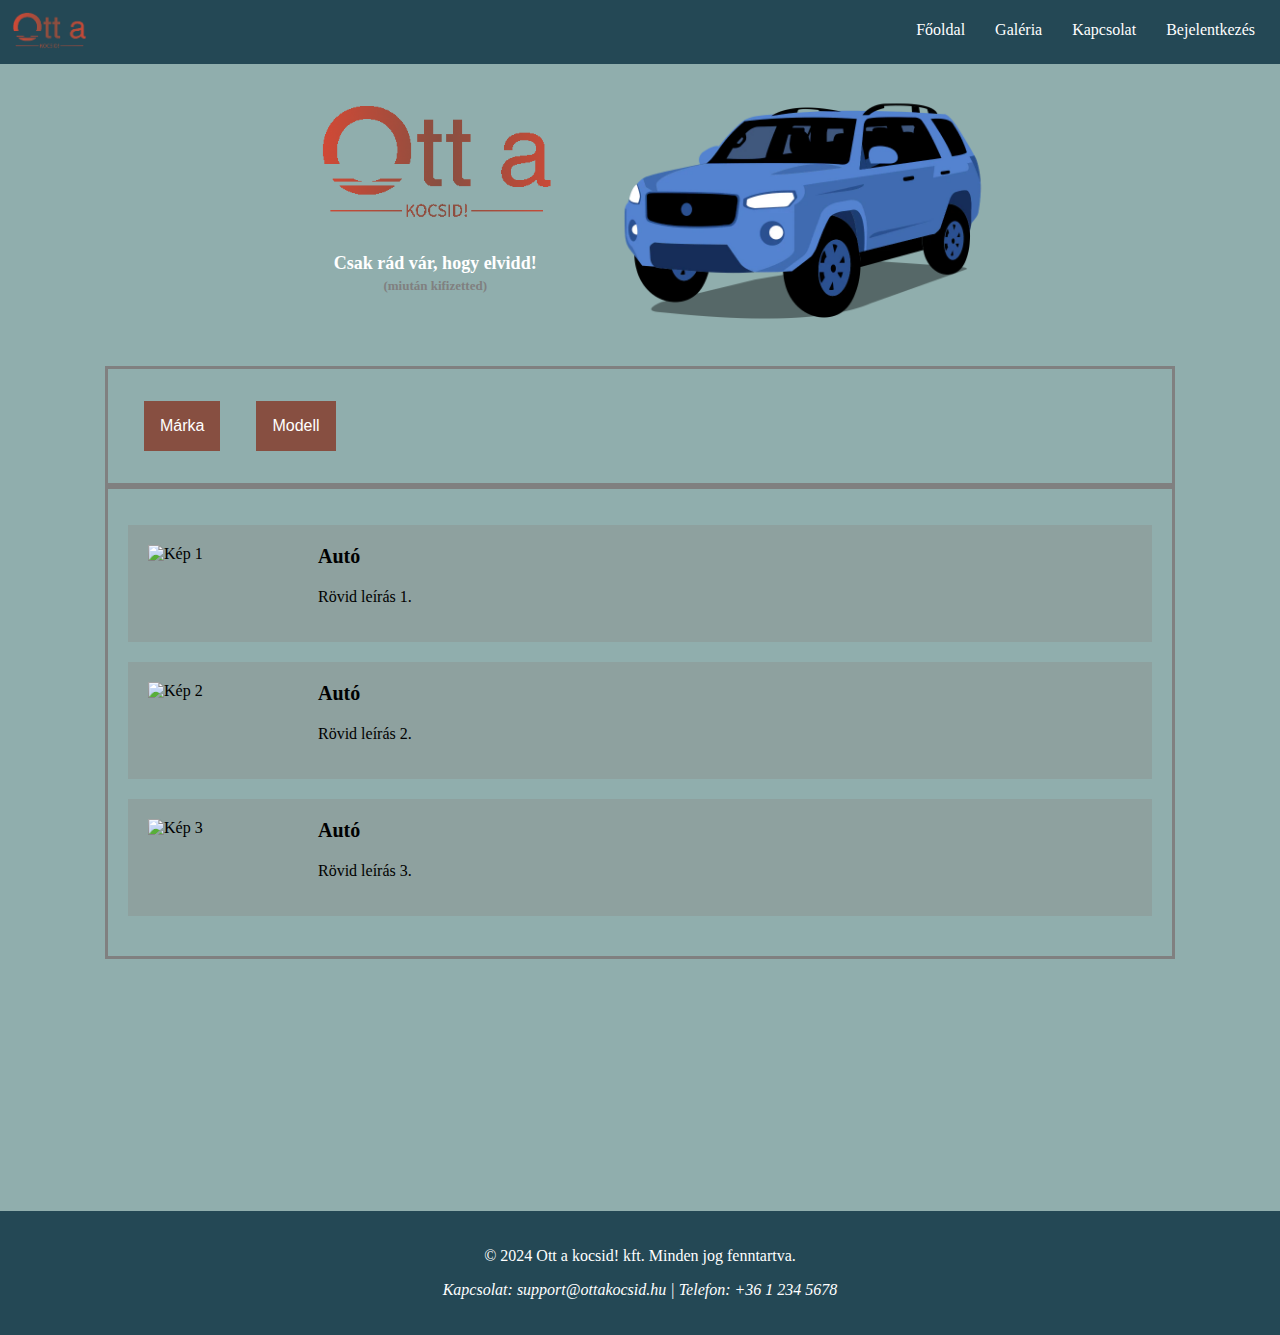
==== index.html @ 71e9d2d6 "First iteration of frontend" ====
<!DOCTYPE HTML>
<html>
<head>
    <meta charset="utf-8">
    <!-- Stylesheet -->
    <link rel="stylesheet" href="/css/style.css">
    <!-- Beállítások telefonos megjelenésekhez -->
    <meta name="viewport" content="initial-scale=1, maximum-scale=1">
    <meta name="viewport" content="width=device-width, initial-scale=1">

    <style>

    </style>
</head>
<body class="">

<header>
    <div class="container"></div>
</header>
<!-- Loading gif eltüntetése ha betölt az oldal -->
<!-- A betöltő div -->
<div id="betolto">
    <img src="/img/loading.gif" alt="Betöltő animáció">
</div>
<!-- Navigációs menü -->
<div class="navbar">
    <!-- Logó -->
    <div class="logo">
        <img src="/img/logo.png" alt="Logó">
    </div>

    <!-- Menüpontok -->
    <div class="menu">
        <a href="#">Főoldal</a>
        <a href="#">Galéria</a>
        <a href="#">Kapcsolat</a>
        <!-- mindenkepp dinamikus btn legyen -->
        <a href="#">Bejelentkezés</a>
    </div>
</div>

<div class="gallery">


    <!-- Lapozható galéria -->
    <div class="slideshow-container">
        <div class="mySlides fade active">
            <img src="/img/carlogo2.png" style="width:100%">
        </div>
        <!--
        <div class="mySlides fade">
            <img src="/img/carpic2.jpg" style="width:100%">
        </div>

        <div class="mySlides fade">
            <img src="/img/auto3.jpeg" style="width:100%">
        </div>
        -->
        <div class="centered">
            <h1 class="title"></h1>
            <h2 class="subtitle">Csak rád vár, hogy elvidd!<br><font color="gray" size="2">(miután kifizetted)</font></h2>
        </div>
        <div class="imageonimage">
            <img src="/img/logo.png" style="width:100%">
            </div>
        </div>
        <!-- Lapozó gombok -->
        <!--
        <a class="prev" onclick="plusSlides(-1)">&#10094;</a>
        <a class="next" onclick="plusSlides(1)">&#10095;</a>
        -->
    </div>
</div>
<!-- Kategória kiválasztás a kereséshez -->
<div>
<div class="centercontainer" >
    <div class="dropdown">
        <button onclick="ClickedOnButton()" class="dropbtn">Márka</button>
        <div id="dropdownMarka" class="dropdown-content">
            <input type="text" placeholder="Search.." id="inputMarka" onkeyup="filterFunction()">
            <a href="#mercedes-benz">Mercedes-Benz</a>
            <a href="#audi">Audi</a>
            <a href="#ford">Ford</a>
            <a href="#bmw">BMW</a>
            <a href="#peugeot">Peugeot</a>
            <a href="#suzuki">Suzuki</a>
            <a href="#toyota">Toyota</a>
        </div>
    </div>
    <div class="dropdown">
        <button onclick="ClickedOnButton()" class="dropbtn">Modell</button>
        <div id="dropdownTipus" class="dropdown-content">
            <input type="text" placeholder="Search.." id="inputTipus" onkeyup="filterFunction()">
            <a href="#mercedes-benz">Mercedes-Benz</a>
            <a href="#audi">Audi</a>
            <a href="#ford">Ford</a>
            <a href="#bmw">BMW</a>
            <a href="#peugeot">Peugeot</a>
            <a href="#suzuki">Suzuki</a>
            <a href="#toyota">Toyota</a>
        </div>
    </div>
</div>
</div>
<div class="centercontainer" >
<ul class="list">
    <!-- listaelemeket php-val megjeleníteni dinamikusan a dobott találatok alapján -->
    <li class="list-item">
        <img src="https://via.placeholder.com/150" alt="Kép 1">
        <div class="list-item-content">
            <h3>Autó</h3>
            <p>Rövid leírás 1.</p>
        </div>
    </li>
    <li class="list-item">
        <img src="https://via.placeholder.com/150" alt="Kép 2">
        <div class="list-item-content">
            <h3>Autó</h3>
            <p>Rövid leírás 2.</p>
        </div>
    </li>
    <li class="list-item">
        <img src="https://via.placeholder.com/150" alt="Kép 3">
        <div class="list-item-content">
            <h3>Autó</h3>
            <p>Rövid leírás 3.</p>
        </div>
    </li>
</ul>
</div>
<!-- Ha lesz elég content ez majd törlendő! -->
<br><br><br><br><br><br><br><br><br><br><br><br><br><br>

<script>
    window.addEventListener('load', function() {
        var betoltoDiv = document.getElementById('betolto');
        var tartalomDiv = document.getElementById('tartalom');
        betoltoDiv.style.display = 'none'; // A betöltő div elrejtése
        tartalomDiv.style.display = 'block'; // A tartalom megjelenítése
    });
</script>
<!-- Gallériához javascript -->
<script>
    var slideIndex = 1;
    showSlides(slideIndex);

    // Következő/Előző dia megjelenítése
    function plusSlides(n) {
        showSlides(slideIndex += n);
    }

    // Aktuális dia megjelenítése
    function currentSlide(n) {
        showSlides(slideIndex = n);
    }

    function showSlides(n) {
        var i;
        var slides = document.getElementsByClassName("mySlides");
        if (n > slides.length) {slideIndex = 1}
        if (n < 1) {slideIndex = slides.length}
        for (i = 0; i < slides.length; i++) {
            slides[i].style.display = "none";
        }
        slides[slideIndex-1].style.display = "block";
    }
</script>
<!-- Dropdown menuhoz javascript -->
<script>
    /* When the user clicks on the button,
    toggle between hiding and showing the dropdown content */
    function ClickedOnButton() {
        document.getElementById("dropdownMarka").classList.toggle("show");
    }

    function filterFunction() {
        var input, filter, ul, li, a, i;
        input = document.getElementById("inputMarka");
        filter = input.value.toUpperCase();
        div = document.getElementById("dropdownMarka");
        a = div.getElementsByTagName("a");
        for (i = 0; i < a.length; i++) {
            txtValue = a[i].textContent || a[i].innerText;
            if (txtValue.toUpperCase().indexOf(filter) > -1) {
                a[i].style.display = "";
            } else {
                a[i].style.display = "none";
            }
        }
    }

</script>
<footer>
    <p>&copy; 2024 Ott a kocsid! kft. Minden jog fenntartva.</p>
    <p class="contact">Kapcsolat: support@ottakocsid.hu | Telefon: +36 1 234 5678</p>
</footer>
</body>
</html>
---- css/style.css ----
/* Töltő gifhez szükséges css beállítások */

/* CSS a betöltő divhez */
#betolto {
    position: fixed;
    top: 0;
    left: 0;
    width: 100%;
    height: 100%;
    background-color: rgba(255, 255, 255, 0.1); /* Fehér háttér áttetszőséggel */
    display: flex;
    justify-content: center;
    align-items: center;
    z-index: 9999; /* Biztosítja, hogy felül legyen a tartalom felett */
}
#betolto img {
    max-width: 100%; /* Az img szélessége legfeljebb 100% */
}

/* Gallériához szükséges beállítások */

body {
    font-family: FontAwesome ;
    margin: 0;
    padding: 0;
    background-color: #90aead;
}

.gallery {
    width: 80%;
    margin: 20px auto;
}

/* Cím és alcím */
.title {
    text-align: center;
    font-size: 50px;
    color: white;
    margin-bottom: 10px;
}

.subtitle {
    text-align: center;
    font-size: 18px;
    color: white;
    margin-bottom: 20px;
}

/* Lapozható galéria stílusai */
.slideshow-container {
    position: relative;
    max-width: 80%;
    margin: auto;
    overflow: hidden;
}

.mySlides {
    display: none;
}

/* Lapozó gombok stílusai */
.prev, .next {
    cursor: pointer;
    position: absolute;
    top: 50%;
    width: auto;
    padding: 16px;
    margin-top: -22px;
    color: white;
    font-weight: bold;
    font-size: 18px;
    transition: 0.6s ease;
    border-radius: 0 3px 3px 0;
    user-select: none;
}

.prev {
    left: 0;
    border-radius: 3px 0 0 3px;
}

.next {
    right: 0;
    border-radius: 3px 0 0 3px;
}

/* A lapozó gombok hover állapota */
.prev:hover, .next:hover {
    background-color: rgba(0, 0, 0, 0.8);
}

/* Alapértelmezett stílus a diákhoz */
.slide {
    width: 100%;
    display: none;
}

/* Aktív dia megjelenítése */
.active {
    display: block;
}

.centered {
    position: absolute;
    top: 70%;
    left: 25%;
    transform: translate(-50%, -50%);
}
.imageonimage {
    position: absolute;
    top: 20%;
    left: 25%;
    height: 30%;
    width: 30%;
    transform: translate(-50%, -50%);

}

/* Menüsáv css */
/* Menüsáv stílusai */
.navbar {
    background-color: #244855; /* Menüsáv háttérszíne */
    overflow: hidden;
    width: 100%;
    display: flex;
    justify-content: space-between; /* Elemek elhelyezése a menüsávban */
    padding: 10px;
    box-sizing: border-box;
}

/* Logó stílusai */
.logo img {
    height: 40px; /* Logó magassága */
}

/* Menüpontok stílusai */
.menu {
    display: flex;
}

.menu a {
    color: white; /* Menüpontok színe */
    text-decoration: none; /* Alapértelmezett aláhúzás eltávolítása */
    padding: 0 15px; /* Menüpontok közötti térköz */
    line-height: 40px; /* Menüpontok középvonala a menüsáv magasságához képest */
}

/* Menüpontok hover állapota */
.menu a:hover {
    background-color: #555; /* Háttérszín hover állapotban */
}


/* Dropdown menu */
.dropbtn {
    background-color: #874f41;
    color: white;
    padding: 16px;
    font-size: 16px;
    border: none;
    cursor: pointer;
}

/* Dropdown button on hover & focus */
.dropbtn:hover, .dropbtn:focus {
    background-color: #c0c0c0;
}

/* The search field */
#inputMarka {
    box-sizing: border-box;
    background-image: url('searchicon.png');
    background-position: 14px 12px;
    background-repeat: no-repeat;
    font-size: 16px;
    padding: 14px 20px 12px 45px;
    border: none;
    border-bottom: 1px solid #ddd;
}

/* The search field when it gets focus/clicked on */
#myInput:focus {outline: 3px solid #ddd;}

/* The container <div> - needed to position the dropdown content */
.dropdown {
    position: relative;
    padding: 12px 16px;
    display: inline-block;
}

/* Dropdown Content (Hidden by Default) */
.dropdown-content {
    display: none;
    position: absolute;
    background-color: #874f41;
    min-width: 230px;
    border: 1px solid #ddd;
    z-index: 1;
}

/* Links inside the dropdown */
.dropdown-content a {
    color: black;
    padding: 12px 16px;
    text-decoration: none;
    display: block;
}

/* Change color of dropdown links on hover */
.dropdown-content a:hover {background-color: #f1f1f1}

/* Show the dropdown menu (use JS to add this class to the .dropdown-content container when the user clicks on the dropdown button) */
.show {display:block;}

/* Container részlegekhez */

.centercontainer {
    margin: auto;
    width: 80%;
    border: 3px solid gray;
    padding: 20px;
}


/* Footer stílusai */
footer {
    background-color: #244855; /* Háttérszín */
    color: #fff; /* Szövegszín */
    padding: 20px 0; /* Belső térköz a tartalom körül */
    text-align: center; /* Szöveg igazítása középre */

    left: 0;
    bottom: 0;
    width: 100%;
}

/* Elérhetőség stílusai */
.contact {
    margin-top: 10px; /* Margó a felső tartalomhoz */
    font-style: italic; /* Dőlt szövegstílus */
}

/* Listaelemek stílusai */
.list {
    list-style-type: none; /* Lista jelölő típusának eltávolítása */
    padding: 0;
}

.list-item {
    display: flex; /* Flexbox elrendezés */
    margin-bottom: 20px; /* Margó a lista elemek között */
    background: #874f4122;
    padding: 20px;
}

.list-item img {
    width: 150px; /* Kép szélessége */
    height: auto; /* Képarány megtartása */
    margin-right: 20px; /* Margó a kép jobb oldalán */
}

.list-item-content {
    flex: 1; /* Rugalmas növekedés a tartalomra */
}

.list-item-content h3 {
    margin-top: 0; /* Margó eltávolítása a cím fölött */
    font-size: 20px; /* Cím betűmérete */
}

.list-item-content p {
    margin-top: 5px; /* Margó a leírás felett */

}
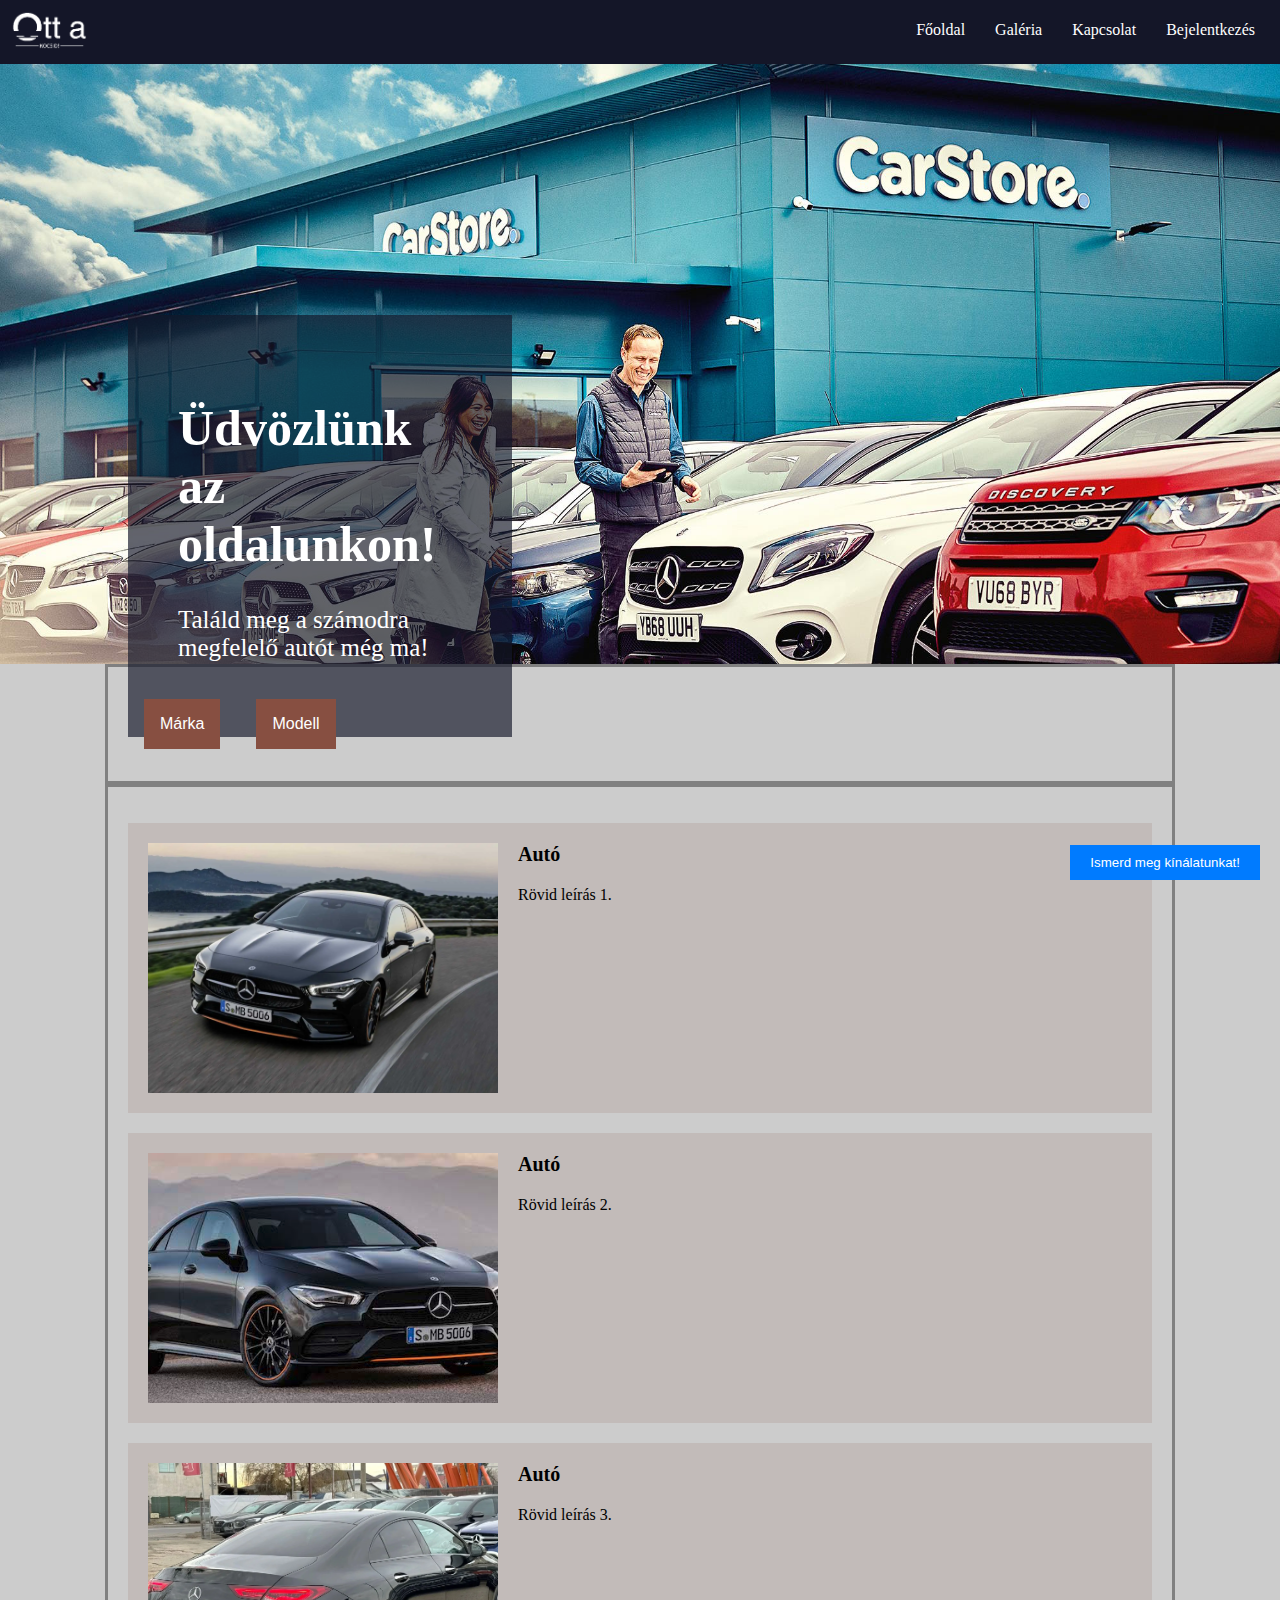
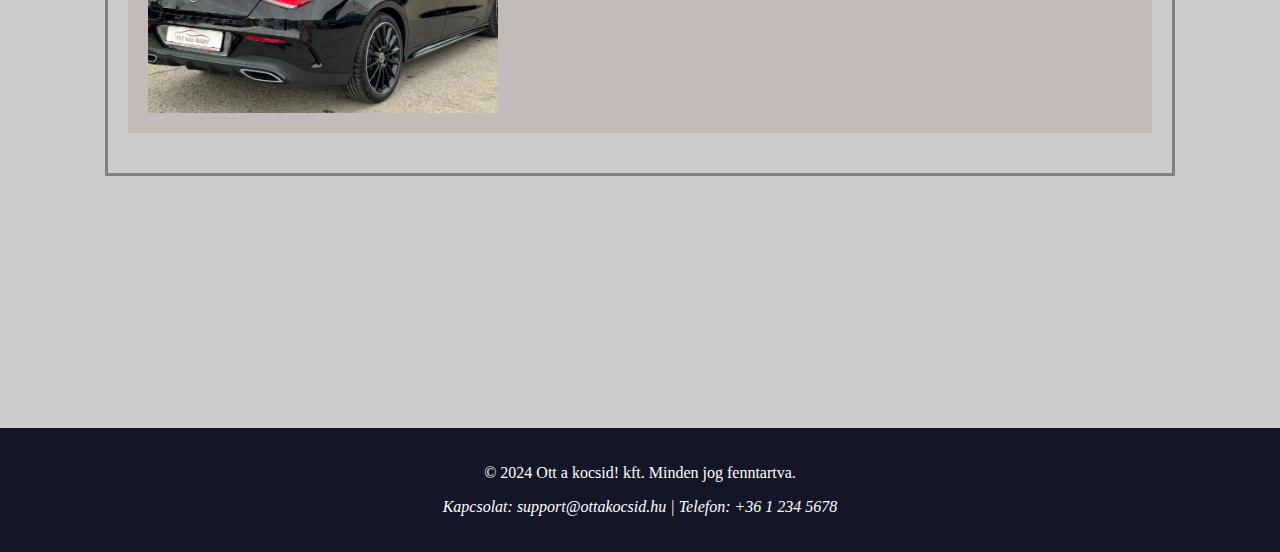
==== commit 7598c152: "car.html illetve egyeb modositasok" ====
--- a/index.html
+++ b/index.html
@@ -4,7 +4,7 @@
 <head>
     <meta charset="utf-8">
     <!-- Stylesheet -->
-    <link rel="stylesheet" href="/css/style.css">
+    <link rel="stylesheet" href="css/style.css">
     <!-- Beállítások telefonos megjelenésekhez -->
     <meta name="viewport" content="initial-scale=1, maximum-scale=1">
     <meta name="viewport" content="width=device-width, initial-scale=1">
@@ -21,13 +21,13 @@
 <!-- Loading gif eltüntetése ha betölt az oldal -->
 <!-- A betöltő div -->
 <div id="betolto">
-    <img src="/img/loading.gif" alt="Betöltő animáció">
+    <img src="img/loading.gif" alt="Betöltő animáció">
 </div>
 <!-- Navigációs menü -->
 <div class="navbar">
     <!-- Logó -->
     <div class="logo">
-        <img src="/img/logo.png" alt="Logó">
+        <a href="#"><img src="img/logo.png" alt="Logó"></a>
     </div>
 
     <!-- Menüpontok -->
@@ -39,32 +39,33 @@
         <a href="#">Bejelentkezés</a>
     </div>
 </div>
-
-<div class="gallery">
-
-
+<div class="mainimage-container">
+    <img src="img/carstore.jpg" >
+
+        <div class="imageonimage">
+            <div class="hatterkocka">
+            <h1>Üdvözlünk az oldalunkon!</h1>
+            <p>Találd meg a számodra megfelelő autót még ma!</p>
+            </div>
+        </div>
+
+    <div class="button-container">
+        <button onclick="scrollToBottom()">Ismerd meg kínálatunkat!</button>
+    </div>
+</div>
     <!-- Lapozható galéria -->
-    <div class="slideshow-container">
-        <div class="mySlides fade active">
-            <img src="/img/carlogo2.png" style="width:100%">
-        </div>
+
         <!--
         <div class="mySlides fade">
-            <img src="/img/carpic2.jpg" style="width:100%">
+            <img src="img/carpic2.jpg" style="width:100%">
         </div>
 
         <div class="mySlides fade">
-            <img src="/img/auto3.jpeg" style="width:100%">
+            <img src="img/auto3.jpeg" style="width:100%">
         </div>
         -->
-        <div class="centered">
-            <h1 class="title"></h1>
-            <h2 class="subtitle">Csak rád vár, hogy elvidd!<br><font color="gray" size="2">(miután kifizetted)</font></h2>
-        </div>
-        <div class="imageonimage">
-            <img src="/img/logo.png" style="width:100%">
-            </div>
-        </div>
+
+
         <!-- Lapozó gombok -->
         <!--
         <a class="prev" onclick="plusSlides(-1)">&#10094;</a>
@@ -107,21 +108,21 @@
 <ul class="list">
     <!-- listaelemeket php-val megjeleníteni dinamikusan a dobott találatok alapján -->
     <li class="list-item">
-        <img src="https://via.placeholder.com/150" alt="Kép 1">
+        <img src="img/cars/cla/cla2.webp" alt="Kép 1">
         <div class="list-item-content">
             <h3>Autó</h3>
             <p>Rövid leírás 1.</p>
         </div>
     </li>
     <li class="list-item">
-        <img src="https://via.placeholder.com/150" alt="Kép 2">
+        <img src="img/cars/cla/cla3.jpeg" alt="Kép 2">
         <div class="list-item-content">
             <h3>Autó</h3>
             <p>Rövid leírás 2.</p>
         </div>
     </li>
     <li class="list-item">
-        <img src="https://via.placeholder.com/150" alt="Kép 3">
+        <img src="img/cars/cla/cla4.webp" alt="Kép 3">
         <div class="list-item-content">
             <h3>Autó</h3>
             <p>Rövid leírás 3.</p>
@@ -191,6 +192,15 @@
     }
 
 </script>
+<!-- Lefele görgetés gombra kattintva -->
+<script>
+    function scrollToBottom() {
+        window.scrollTo({
+            top: document.body.scrollHeight,
+            behavior: 'smooth'
+        });
+    }
+</script>
 <footer>
     <p>&copy; 2024 Ott a kocsid! kft. Minden jog fenntartva.</p>
     <p class="contact">Kapcsolat: support@ottakocsid.hu | Telefon: +36 1 234 5678</p>
--- a/css/style.css
+++ b/css/style.css
@@ -17,13 +17,48 @@
     max-width: 100%; /* Az img szélessége legfeljebb 100% */
 }
 
+.mainimage-container {
+    width: 100%; /* A tartalom szélessége legyen 100% */
+    overflow: hidden; /* Ha a kép túl nagy, akkor ne legyen overflow (túlcsordulás) */
+}
+
+.mainimage-container img {
+    width: 100%; /* A kép szélessége legyen 100% a szülőelem szélességéhez képest */
+    height: auto; /* Automatikus magasság beállítása a képarány megtartásához */
+    display: block; /* A képet blokkként kezeli, hogy ne legyenek felesleges részek */
+}
 /* Gallériához szükséges beállítások */
+.caption {
+    position: absolute;
+    top: 20px;
+    left: 20px;
+    color: white;
+}
+
+.caption h2, .caption p {
+    margin: 0;
+}
+
+.button-container {
+    position: absolute;
+    bottom: 20px;
+    right: 20px;
+}
+
+.button-container button {
+    padding: 10px 20px;
+    background-color: #007bff;
+    color: white;
+    border: none;
+    cursor: pointer;
+}
+
 
 body {
     font-family: FontAwesome ;
     margin: 0;
     padding: 0;
-    background-color: #90aead;
+    background-color: #CCC;
 }
 
 .gallery {
@@ -108,18 +143,24 @@
 }
 .imageonimage {
     position: absolute;
-    top: 20%;
+    top: 50%;
     left: 25%;
     height: 30%;
     width: 30%;
     transform: translate(-50%, -50%);
-
+    color: white;
+    font-size: 25px;
+
+}
+.hatterkocka {
+    padding: 50px 50px 50px 50px;
+    background-color: #141628AA;
 }
 
 /* Menüsáv css */
 /* Menüsáv stílusai */
 .navbar {
-    background-color: #244855; /* Menüsáv háttérszíne */
+    background-color: #141628; /* Menüsáv háttérszíne */
     overflow: hidden;
     width: 100%;
     display: flex;
@@ -224,7 +265,7 @@
 
 /* Footer stílusai */
 footer {
-    background-color: #244855; /* Háttérszín */
+    background-color: #141628; /* Háttérszín */
     color: #fff; /* Szövegszín */
     padding: 20px 0; /* Belső térköz a tartalom körül */
     text-align: center; /* Szöveg igazítása középre */
@@ -254,8 +295,9 @@
 }
 
 .list-item img {
-    width: 150px; /* Kép szélessége */
-    height: auto; /* Képarány megtartása */
+    width: 350px; /* Kép szélessége */
+    height: 250px; /* Képarány megtartása */
+    object-fit: cover;
     margin-right: 20px; /* Margó a kép jobb oldalán */
 }
 
@@ -271,4 +313,7 @@
 .list-item-content p {
     margin-top: 5px; /* Margó a leírás felett */
 
-}+}
+
+
+
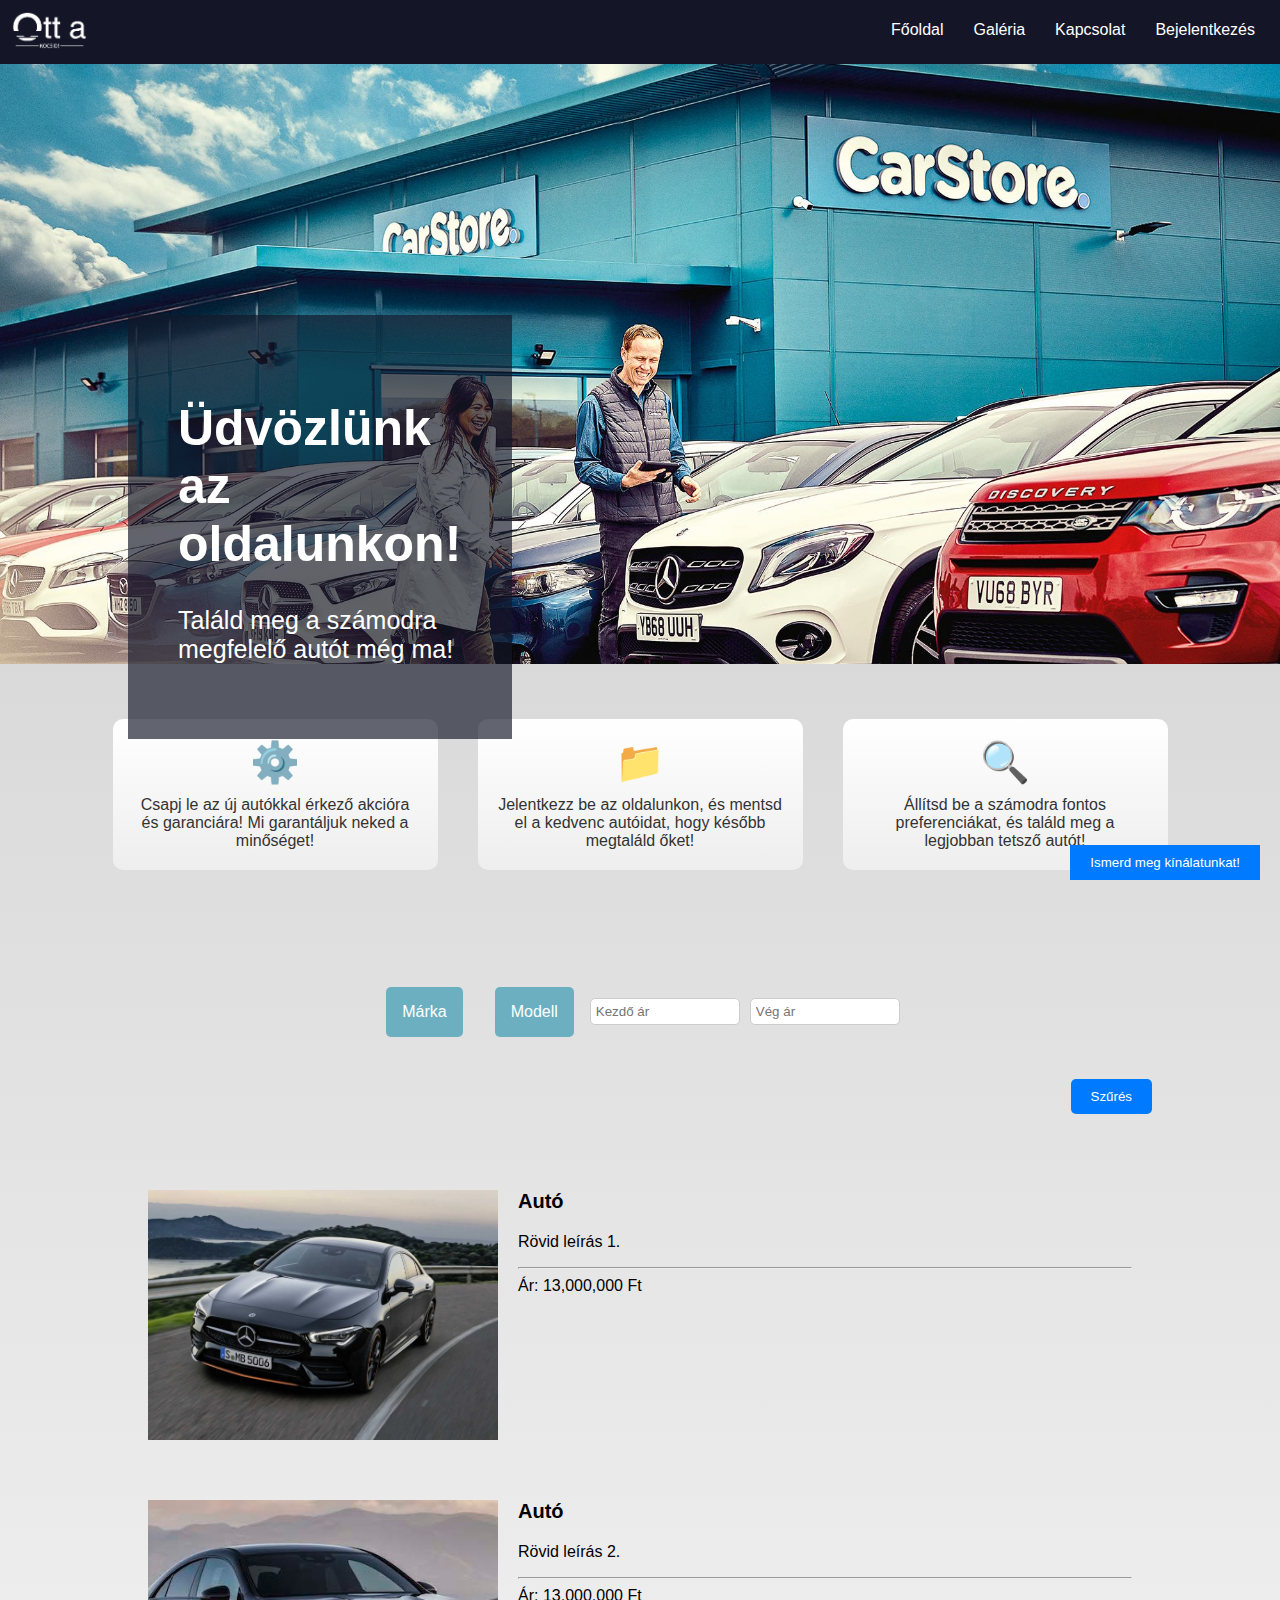
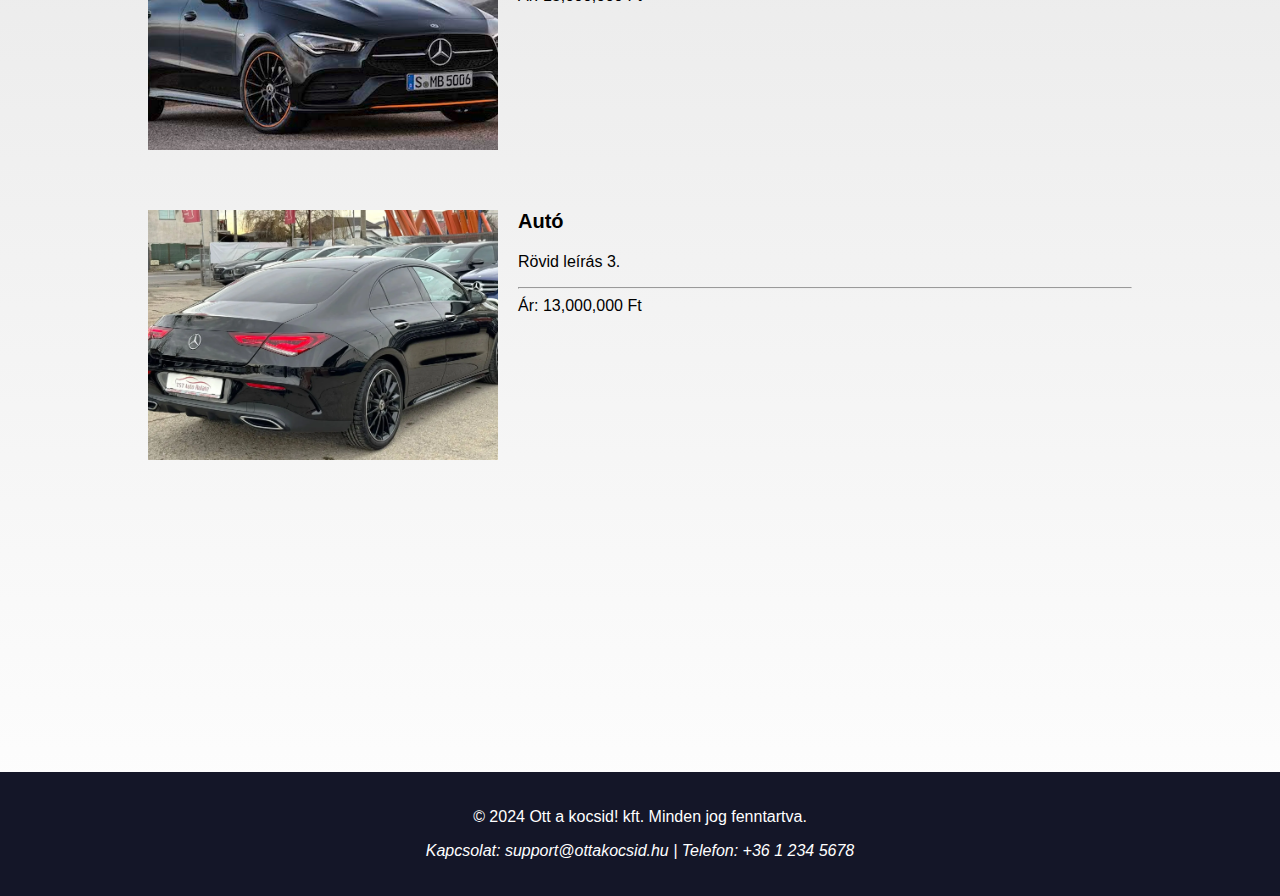
==== commit b0a35e32: "Dizajnbeli fejlesztesek" ====
--- a/index.html
+++ b/index.html
@@ -5,6 +5,7 @@
     <meta charset="utf-8">
     <!-- Stylesheet -->
     <link rel="stylesheet" href="css/style.css">
+    <link rel="stylesheet" href="css/fooldal.css">
     <!-- Beállítások telefonos megjelenésekhez -->
     <meta name="viewport" content="initial-scale=1, maximum-scale=1">
     <meta name="viewport" content="width=device-width, initial-scale=1">
@@ -16,7 +17,6 @@
 <body class="">
 
 <header>
-    <div class="container"></div>
 </header>
 <!-- Loading gif eltüntetése ha betölt az oldal -->
 <!-- A betöltő div -->
@@ -27,7 +27,7 @@
 <div class="navbar">
     <!-- Logó -->
     <div class="logo">
-        <a href="#"><img src="img/logo.png" alt="Logó"></a>
+        <a href="index.html"><img src="img/logo.png" alt="Logó"></a>
     </div>
 
     <!-- Menüpontok -->
@@ -53,6 +53,27 @@
         <button onclick="scrollToBottom()">Ismerd meg kínálatunkat!</button>
     </div>
 </div>
+<!-- 3 box -->
+<div class="container">
+    <div class="box">
+        <div class="box-tartalom">
+            <div class="box-icon">⚙️</div>
+            <div class="box-text">Csapj le az új autókkal érkező akcióra és garanciára! Mi garantáljuk neked a minőséget!</div>
+        </div>
+    </div>
+    <div class="box">
+        <div class="box-tartalom">
+            <div class="box-icon">📁</div>
+            <div class="box-text">Jelentkezz be az oldalunkon, és mentsd el a kedvenc autóidat, hogy később megtaláld őket!</div>
+        </div>
+    </div>
+    <div class="box">
+        <div class="box-tartalom">
+            <div class="box-icon">🔍</div>
+            <div class="box-text">Állítsd be a számodra fontos preferenciákat, és találd meg a legjobban tetsző autót!</div>
+        </div>
+    </div>
+</div>
     <!-- Lapozható galéria -->
 
         <!--
@@ -76,6 +97,8 @@
 <!-- Kategória kiválasztás a kereséshez -->
 <div>
 <div class="centercontainer" >
+    <form>
+        <div class="input-container">
     <div class="dropdown">
         <button onclick="ClickedOnButton()" class="dropbtn">Márka</button>
         <div id="dropdownMarka" class="dropdown-content">
@@ -102,32 +125,49 @@
             <a href="#toyota">Toyota</a>
         </div>
     </div>
+
+            <input type="text" placeholder="Kezdő ár">
+            <input type="text" placeholder="Vég ár">
+        </div>
+        <div align="right">
+        <button class="search-button" type="submit">Szűrés</button></div>
+    </form>
 </div>
 </div>
 <div class="centercontainer" >
 <ul class="list">
     <!-- listaelemeket php-val megjeleníteni dinamikusan a dobott találatok alapján -->
+    <a href="car.html">
     <li class="list-item">
         <img src="img/cars/cla/cla2.webp" alt="Kép 1">
         <div class="list-item-content">
             <h3>Autó</h3>
             <p>Rövid leírás 1.</p>
+            <hr>
+            <p>Ár: 13,000,000 Ft</p>
         </div>
     </li>
+    </a>
+    <a href="car.html">
     <li class="list-item">
         <img src="img/cars/cla/cla3.jpeg" alt="Kép 2">
         <div class="list-item-content">
             <h3>Autó</h3>
             <p>Rövid leírás 2.</p>
-        </div>
-    </li>
+            <hr>
+            <p>Ár: 13,000,000 Ft</p>
+        </div>
+    </li></a>
+    <a href="car.html">
     <li class="list-item">
         <img src="img/cars/cla/cla4.webp" alt="Kép 3">
         <div class="list-item-content">
             <h3>Autó</h3>
             <p>Rövid leírás 3.</p>
-        </div>
-    </li>
+            <hr>
+            <p>Ár: 13,000,000 Ft</p>
+        </div>
+    </li></a>
 </ul>
 </div>
 <!-- Ha lesz elég content ez majd törlendő! -->
--- a/css/style.css
+++ b/css/style.css
@@ -55,10 +55,10 @@
 
 
 body {
-    font-family: FontAwesome ;
+    font-family: 'Rajdhani', sans-serif; ;
     margin: 0;
     padding: 0;
-    background-color: #CCC;
+    background-image: linear-gradient(#ccc, #FFF);
 }
 
 .gallery {
@@ -191,15 +191,53 @@
     background-color: #555; /* Háttérszín hover állapotban */
 }
 
+/* Kezdő és vég ár input container */
+.form-container {
+    display: flex;
+    flex-direction: column;
+    justify-content: center;
+    align-items: center;
+    height: 100%;
+    padding: 20px;
+}
+
+.input-container {
+    display: flex;
+    justify-content: center;
+    align-items: center;
+    height: 100%;
+    margin: 30px;
+}
+
+.input-container input {
+    width: 150px;
+    margin-right: 10px;
+    padding: 5px;
+    border: 1px solid #ccc;
+    border-radius: 5px;
+    box-sizing: border-box;
+}
+
+.search-button {
+    margin-left: auto;
+    margin-top: auto;
+    padding: 10px 20px;
+    background-color: #007bff;
+    color: white;
+    border: none;
+    border-radius: 5px;
+    cursor: pointer;
+}
 
 /* Dropdown menu */
 .dropbtn {
-    background-color: #874f41;
+    background-color: #6CAFC1;
     color: white;
     padding: 16px;
     font-size: 16px;
     border: none;
     cursor: pointer;
+    border-radius: 5px;
 }
 
 /* Dropdown button on hover & focus */
@@ -233,7 +271,7 @@
 .dropdown-content {
     display: none;
     position: absolute;
-    background-color: #874f41;
+    background-color: #CCCCCC;
     min-width: 230px;
     border: 1px solid #ddd;
     z-index: 1;
@@ -258,7 +296,7 @@
 .centercontainer {
     margin: auto;
     width: 80%;
-    border: 3px solid gray;
+
     padding: 20px;
 }
 
@@ -290,7 +328,7 @@
 .list-item {
     display: flex; /* Flexbox elrendezés */
     margin-bottom: 20px; /* Margó a lista elemek között */
-    background: #874f4122;
+    /*background: #874f4122;*/
     padding: 20px;
 }
 
@@ -317,3 +355,5 @@
 
 
 
+
+
--- a/css/fooldal.css
+++ b/css/fooldal.css
@@ -0,0 +1,38 @@
+/* 3 box design */
+.container {
+    display: flex;
+    justify-content: center;
+    align-items: center;
+    height: 100%;
+    margin: 30px;
+}
+
+.box {
+    width: 25%;
+    height: 25%;
+    background-image: linear-gradient(white, #eee);
+    /*border: 2px solid #ccc;*/
+    margin: 25px 20px;
+    text-align: center;
+    padding: 10px;
+    border-radius: 10px; /* Kerekített sarok */
+
+}
+.box-tartalom {
+    padding: 10px;
+}
+.box-icon {
+    font-size: 40px;
+    margin-bottom: 10px;
+}
+
+.box-text {
+    font-size: 16px;
+    color: #333;
+}
+
+a {
+    text-decoration: none; /* Keresztülhúzás eltávolítása */
+    color: inherit; /* Az örökölt szövegszín használata */
+    cursor: pointer; /* Mutató ikon megjelenítése */
+}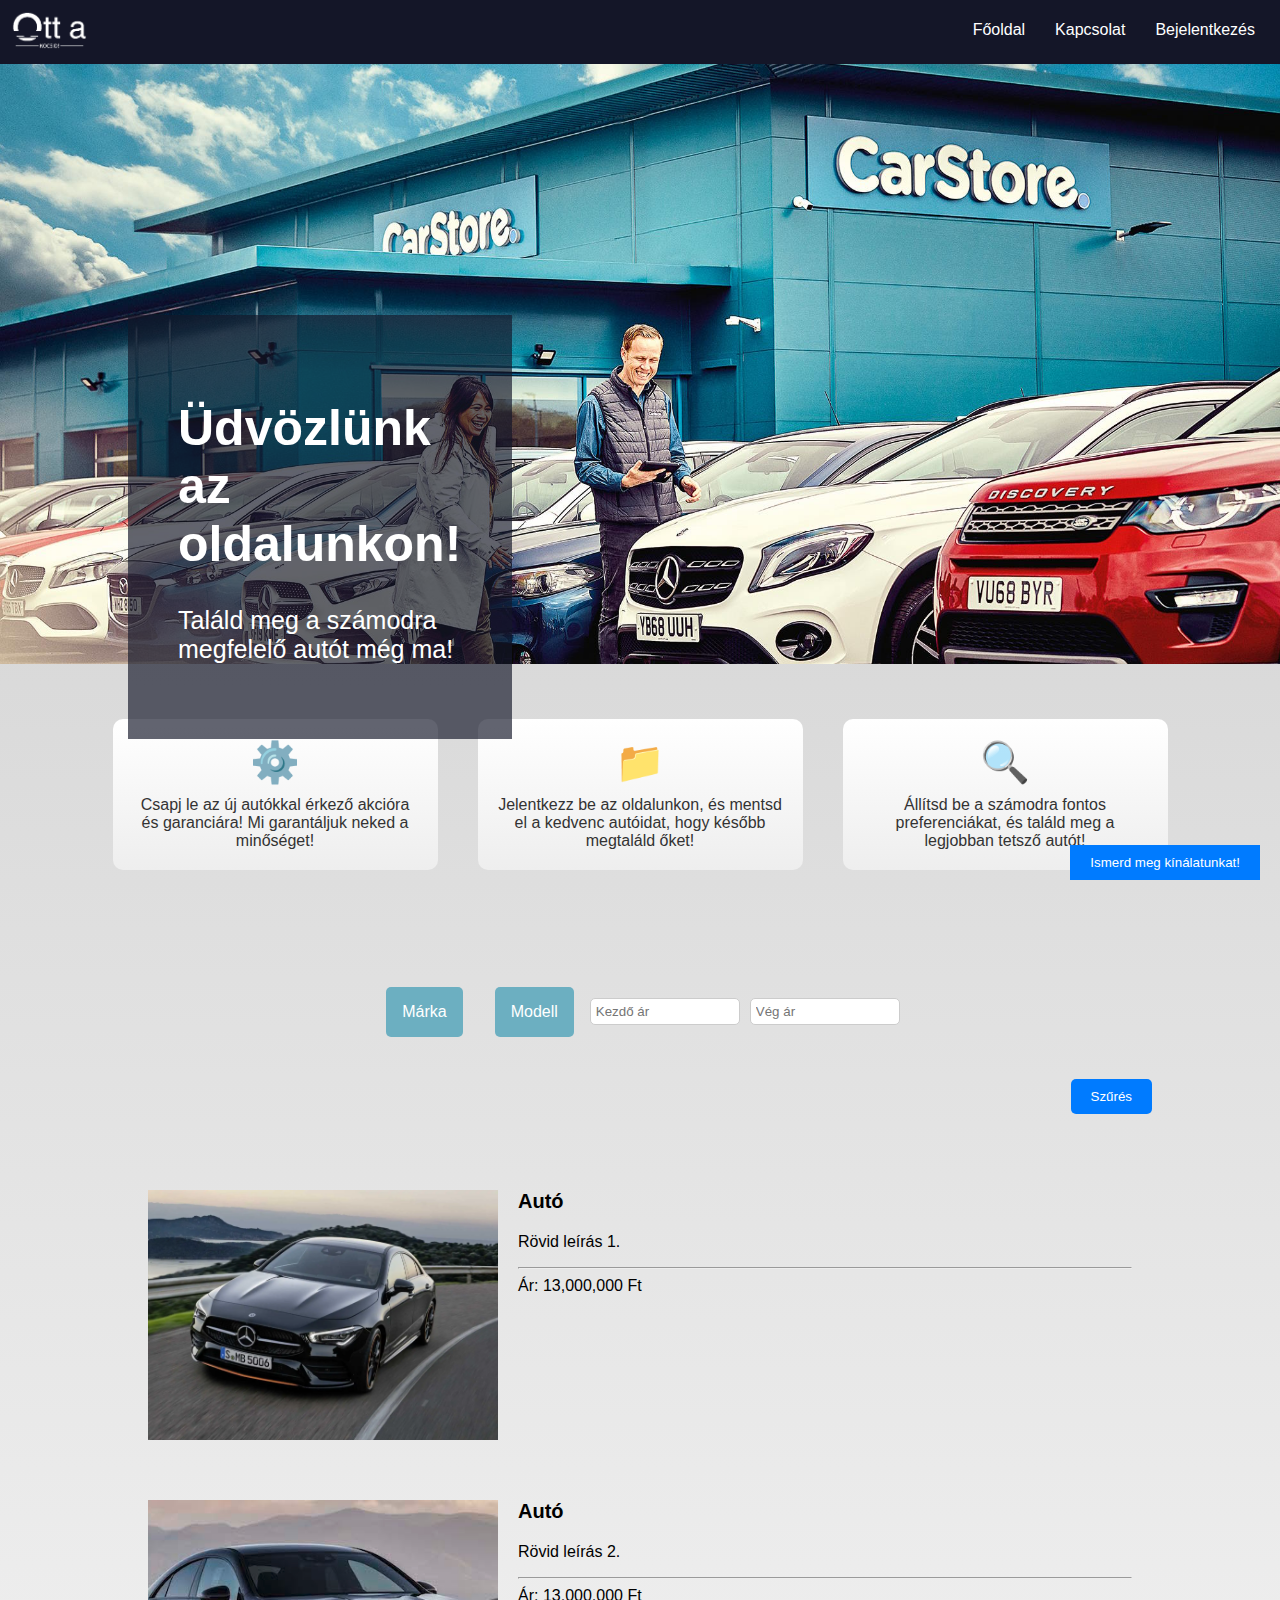
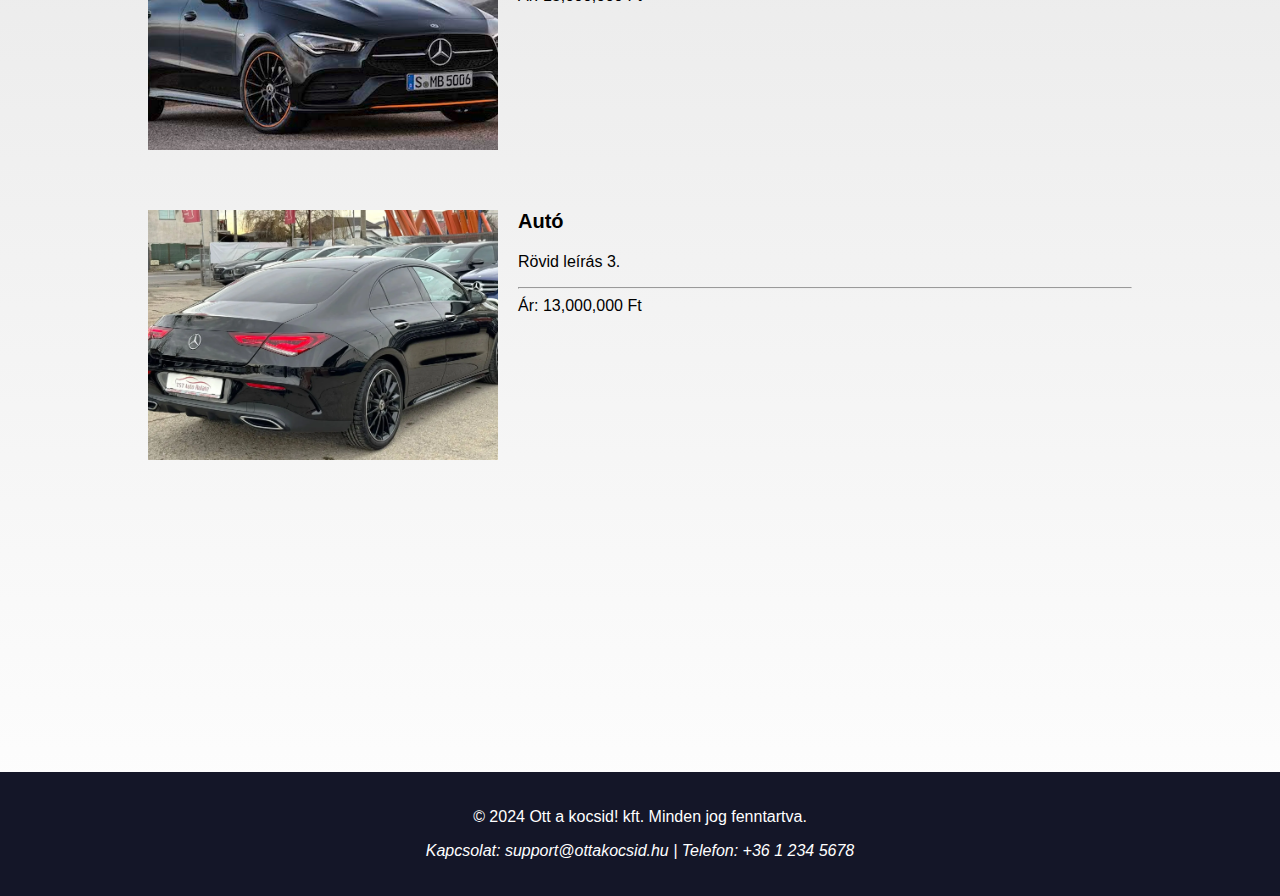
==== commit e1f1dfc4: "Dropdown gombok fixelve" ====
--- a/index.html
+++ b/index.html
@@ -33,7 +33,6 @@
     <!-- Menüpontok -->
     <div class="menu">
         <a href="#">Főoldal</a>
-        <a href="#">Galéria</a>
         <a href="#">Kapcsolat</a>
         <!-- mindenkepp dinamikus btn legyen -->
         <a href="#">Bejelentkezés</a>
@@ -50,7 +49,7 @@
         </div>
 
     <div class="button-container">
-        <button onclick="scrollToBottom()">Ismerd meg kínálatunkat!</button>
+        <a href="#filters"><button>Ismerd meg kínálatunkat!</button></a>
     </div>
 </div>
 <!-- 3 box -->
@@ -96,13 +95,13 @@
 </div>
 <!-- Kategória kiválasztás a kereséshez -->
 <div>
-<div class="centercontainer" >
+<div class="centercontainer" id="filters">
     <form>
         <div class="input-container">
     <div class="dropdown">
-        <button onclick="ClickedOnButton()" class="dropbtn">Márka</button>
+        <button onclick="ClickedOnButton1()" class="dropbtn" type="button">Márka</button>
         <div id="dropdownMarka" class="dropdown-content">
-            <input type="text" placeholder="Search.." id="inputMarka" onkeyup="filterFunction()">
+            <input type="text" placeholder="Keresés.." id="inputMarka" onkeyup="filterFunction('inputMarka','dropdownMarka')">
             <a href="#mercedes-benz">Mercedes-Benz</a>
             <a href="#audi">Audi</a>
             <a href="#ford">Ford</a>
@@ -113,16 +112,13 @@
         </div>
     </div>
     <div class="dropdown">
-        <button onclick="ClickedOnButton()" class="dropbtn">Modell</button>
+        <button onclick="ClickedOnButton2()" class="dropbtn" type="button">Modell</button>
         <div id="dropdownTipus" class="dropdown-content">
-            <input type="text" placeholder="Search.." id="inputTipus" onkeyup="filterFunction()">
-            <a href="#mercedes-benz">Mercedes-Benz</a>
-            <a href="#audi">Audi</a>
-            <a href="#ford">Ford</a>
-            <a href="#bmw">BMW</a>
-            <a href="#peugeot">Peugeot</a>
-            <a href="#suzuki">Suzuki</a>
-            <a href="#toyota">Toyota</a>
+            <input type="text" placeholder="Search.." id="inputTipus" onkeyup="filterFunction('inputTipus','dropdownTipus')">
+            <a href="#cclass">C osztály</a>
+            <a href="#cla">cla</a>
+            <a href="#sclass">S osztály</a>
+            <a href="#eqb">EQB</a>
         </div>
     </div>
 
@@ -211,15 +207,18 @@
 <script>
     /* When the user clicks on the button,
     toggle between hiding and showing the dropdown content */
-    function ClickedOnButton() {
+    function ClickedOnButton1() {
         document.getElementById("dropdownMarka").classList.toggle("show");
     }
-
-    function filterFunction() {
+    function ClickedOnButton2() {
+        document.getElementById("dropdownTipus").classList.toggle("show");
+    }
+
+    function filterFunction(inputid,dropdownid) {
         var input, filter, ul, li, a, i;
-        input = document.getElementById("inputMarka");
+        input = document.getElementById(inputid);
         filter = input.value.toUpperCase();
-        div = document.getElementById("dropdownMarka");
+        div = document.getElementById(dropdownid);
         a = div.getElementsByTagName("a");
         for (i = 0; i < a.length; i++) {
             txtValue = a[i].textContent || a[i].innerText;
@@ -231,6 +230,7 @@
         }
     }
 
+
 </script>
 <!-- Lefele görgetés gombra kattintva -->
 <script>
@@ -239,6 +239,37 @@
             top: document.body.scrollHeight,
             behavior: 'smooth'
         });
+    }
+</script>
+<!-- Esemenyfigyelo a dropdown lezárására -->
+<script>
+    function toggleDropdown() {
+        var dropdown = document.getElementById("dropdownMarka");
+        dropdown.classList.toggle("show");
+    }
+
+    function selectOption(option) {
+        // Ide teheted a kiválasztott opcióval kapcsolatos műveleteket
+        console.log("Kiválasztott opció:", option);
+        closeDropdown();
+    }
+
+    function closeDropdown() {
+        var dropdown = document.getElementById("dropdownMarka");
+        dropdown.classList.remove("show");
+    }
+
+    // Eseményfigyelő az oldal többi részére
+    window.onclick = function(event) {
+        if (!event.target.matches('.dropbtn')) {
+            var dropdowns = document.getElementsByClassName("dropdown-content");
+            for (var i = 0; i < dropdowns.length; i++) {
+                var openDropdown = dropdowns[i];
+                if (openDropdown.classList.contains('show')) {
+                    openDropdown.classList.remove('show');
+                }
+            }
+        }
     }
 </script>
 <footer>
--- a/css/style.css
+++ b/css/style.css
@@ -14,7 +14,7 @@
     z-index: 9999; /* Biztosítja, hogy felül legyen a tartalom felett */
 }
 #betolto img {
-    max-width: 100%; /* Az img szélessége legfeljebb 100% */
+    width: 15%; /* Az img szélessége legfeljebb 100% */
 }
 
 .mainimage-container {
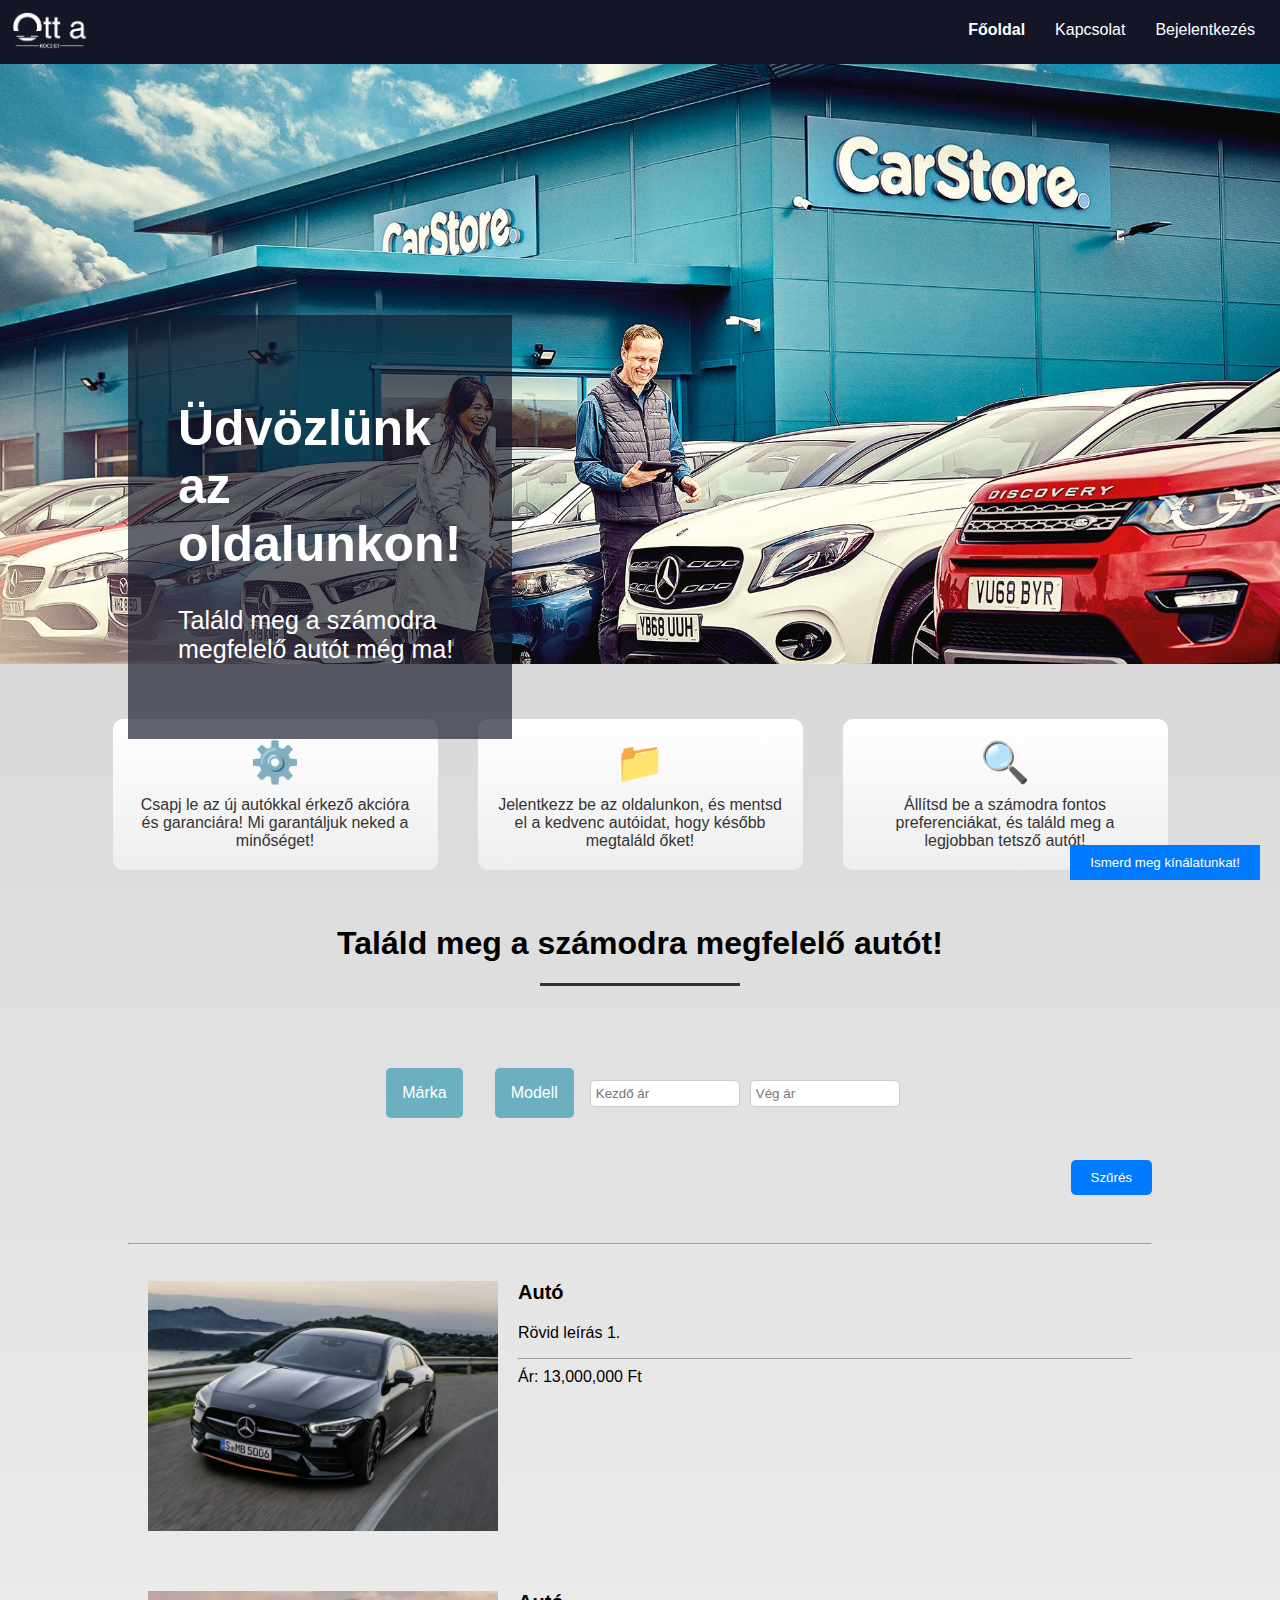
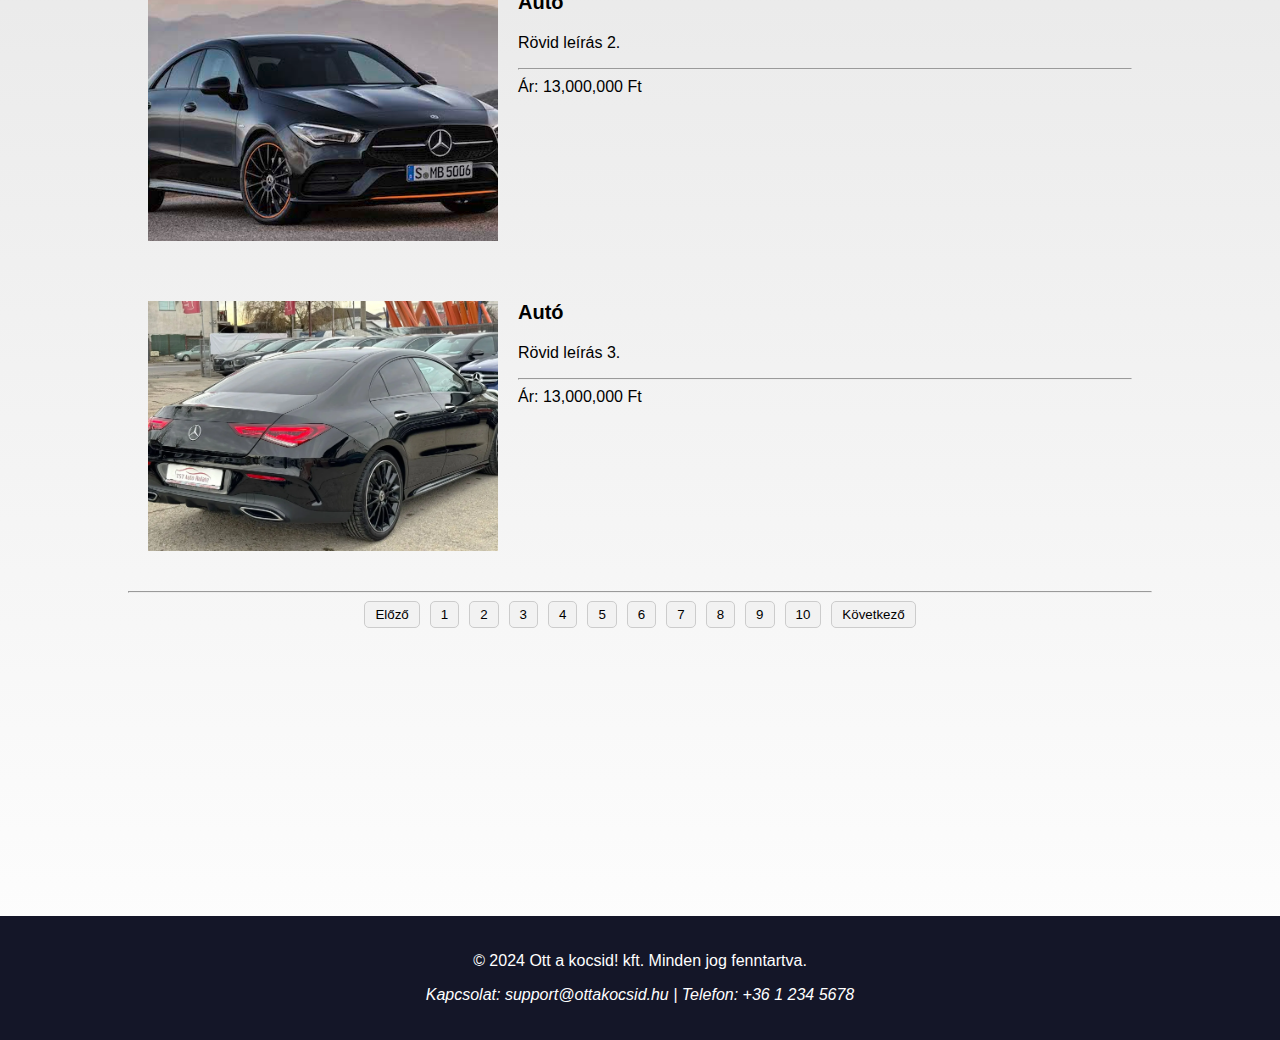
==== commit 45730557: "Login, contact, illetve lapozhato index" ====
--- a/index.html
+++ b/index.html
@@ -6,6 +6,7 @@
     <!-- Stylesheet -->
     <link rel="stylesheet" href="css/style.css">
     <link rel="stylesheet" href="css/fooldal.css">
+    <link rel="stylesheet" href="css/listazas.css">
     <!-- Beállítások telefonos megjelenésekhez -->
     <meta name="viewport" content="initial-scale=1, maximum-scale=1">
     <meta name="viewport" content="width=device-width, initial-scale=1">
@@ -32,10 +33,10 @@
 
     <!-- Menüpontok -->
     <div class="menu">
-        <a href="#">Főoldal</a>
-        <a href="#">Kapcsolat</a>
+        <a href="#" class="activenav">Főoldal</a>
+        <a href="contact.html">Kapcsolat</a>
         <!-- mindenkepp dinamikus btn legyen -->
-        <a href="#">Bejelentkezés</a>
+        <a href="login.html">Bejelentkezés</a>
     </div>
 </div>
 <div class="mainimage-container">
@@ -52,6 +53,7 @@
         <a href="#filters"><button>Ismerd meg kínálatunkat!</button></a>
     </div>
 </div>
+
 <!-- 3 box -->
 <div class="container">
     <div class="box">
@@ -72,6 +74,7 @@
             <div class="box-text">Állítsd be a számodra fontos preferenciákat, és találd meg a legjobban tetsző autót!</div>
         </div>
     </div>
+
 </div>
     <!-- Lapozható galéria -->
 
@@ -94,6 +97,7 @@
     </div>
 </div>
 <!-- Kategória kiválasztás a kereséshez -->
+<div><h1 class="center">Találd meg a számodra megfelelő autót!</h1><hr class="custom-hr"></div>
 <div>
 <div class="centercontainer" id="filters">
     <form>
@@ -130,7 +134,9 @@
     </form>
 </div>
 </div>
+
 <div class="centercontainer" >
+    <hr>
 <ul class="list">
     <!-- listaelemeket php-val megjeleníteni dinamikusan a dobott találatok alapján -->
     <a href="car.html">
@@ -164,6 +170,22 @@
             <p>Ár: 13,000,000 Ft</p>
         </div>
     </li></a>
+    <hr>
+    <!-- Majd itt jöhet a matek, a lényeg a design -->
+    <div class="pagination">
+        <button >Előző</button>
+        <button >1</button>
+        <button >2</button>
+        <button >3</button>
+        <button >4</button>
+        <button >5</button>
+        <button >6</button>
+        <button >7</button>
+        <button >8</button>
+        <button >9</button>
+        <button >10</button>
+        <button >Következő</button>
+    </div>
 </ul>
 </div>
 <!-- Ha lesz elég content ez majd törlendő! -->
--- a/css/style.css
+++ b/css/style.css
@@ -130,6 +130,10 @@
     display: none;
 }
 
+.activenav {
+    font-weight: bold;
+}
+
 /* Aktív dia megjelenítése */
 .active {
     display: block;
@@ -228,6 +232,7 @@
     border-radius: 5px;
     cursor: pointer;
 }
+
 
 /* Dropdown menu */
 .dropbtn {
@@ -353,7 +358,17 @@
 
 }
 
-
-
-
-
+.custom-hr {
+    border: 0;
+    height: 3px;
+    background-color: #333;
+    margin: 20px auto;
+    max-width: 200px;
+}
+
+.center {
+    text-align: center;
+}
+
+
+
--- a/css/listazas.css
+++ b/css/listazas.css
@@ -0,0 +1,22 @@
+.pagination {
+    display: flex;
+    justify-content: center;
+}
+
+.pagination button {
+    margin: 0 5px;
+    padding: 5px 10px;
+    background-color: #f2f2f2;
+    border: 1px solid #ccc;
+    border-radius: 5px;
+    cursor: pointer;
+}
+
+.pagination button:hover {
+    background-color: #ddd;
+}
+
+.pagination button.active {
+    background-color: #007bff;
+    color: white;
+}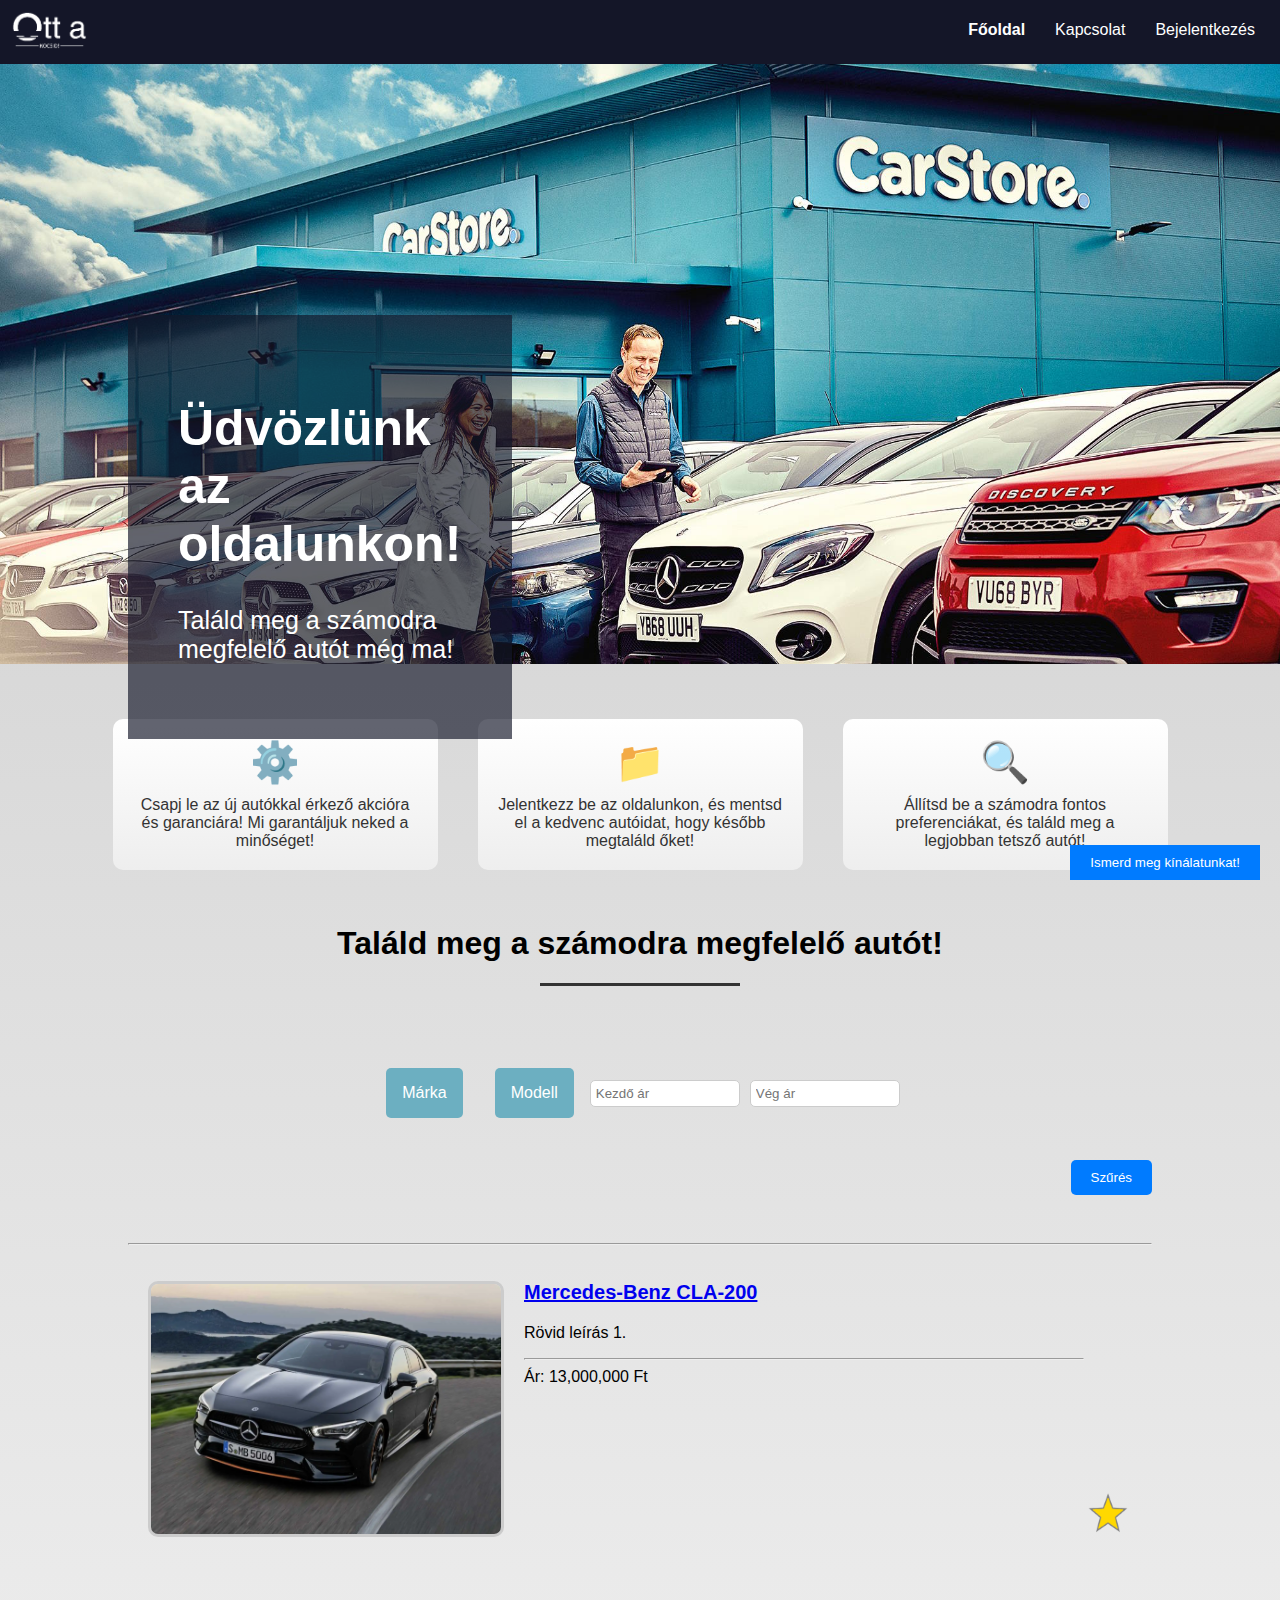
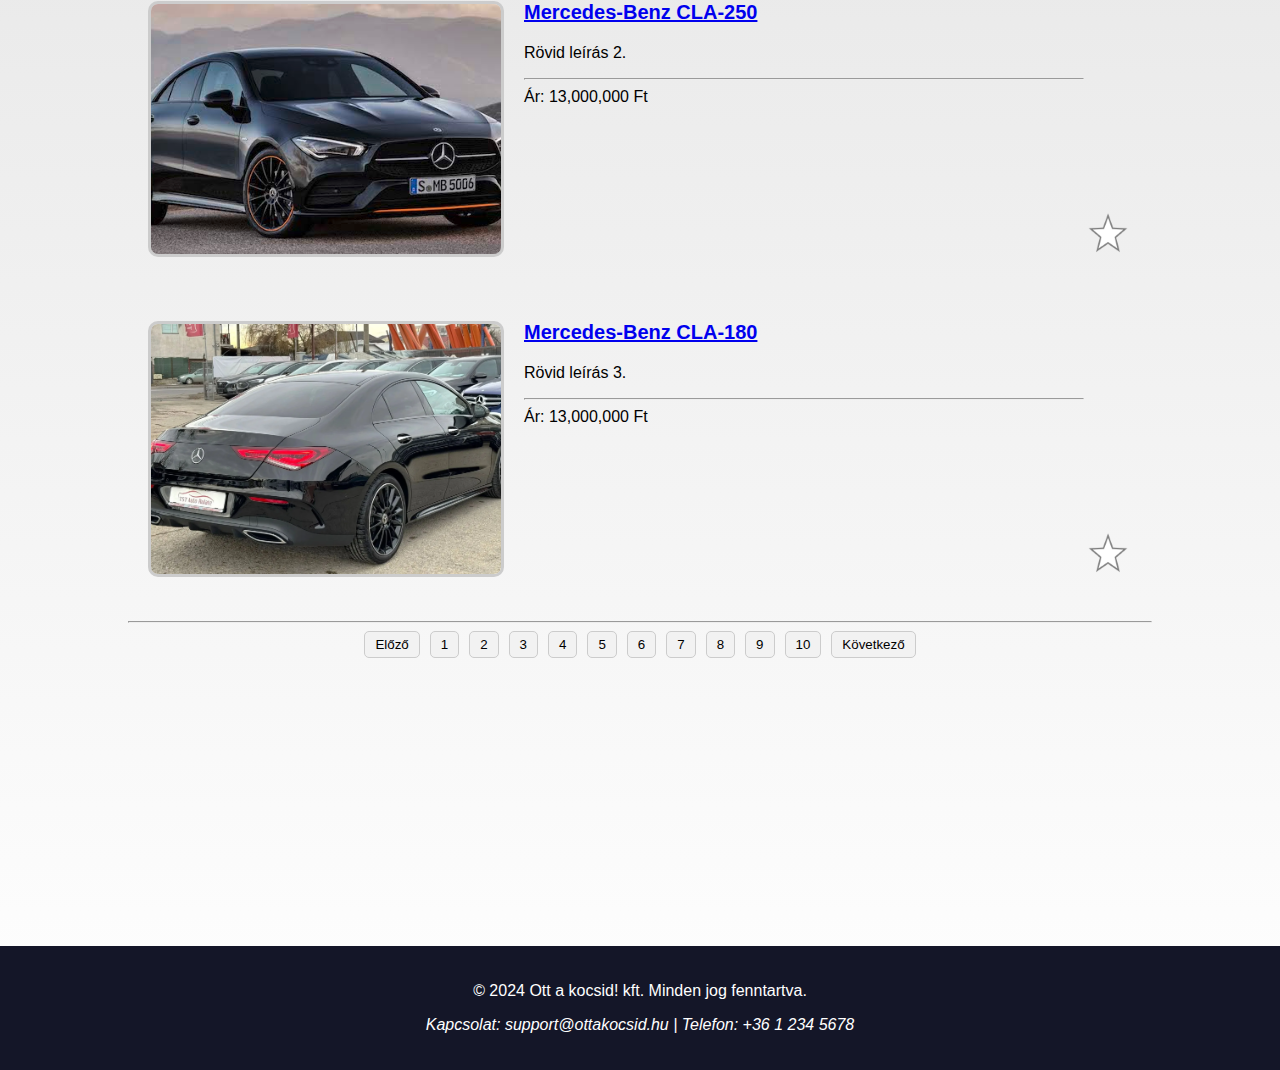
==== commit 69ab473b: "Interaktalhato kedvencek gomb, es dizajnbeli modositasok" ====
--- a/index.html
+++ b/index.html
@@ -139,37 +139,42 @@
     <hr>
 <ul class="list">
     <!-- listaelemeket php-val megjeleníteni dinamikusan a dobott találatok alapján -->
-    <a href="car.html">
+
     <li class="list-item">
-        <img src="img/cars/cla/cla2.webp" alt="Kép 1">
+        <a href="car.html"><img class="list-itemkep" src="img/cars/cla/cla2.webp" alt="Kép 1"></a>
         <div class="list-item-content">
-            <h3>Autó</h3>
+            <a href="car.html"><h3>Mercedes-Benz CLA-200</h3></a>
             <p>Rövid leírás 1.</p>
             <hr>
             <p>Ár: 13,000,000 Ft</p>
         </div>
+        <!-- kedvencek gomb. Ha be van jelentkezve akkor nyilvánvaló a működés, ha nincs, akkor vigyen login oldalra. -->
+        <div class="star"><img src="img/star_full.png" alt="Kedvencekhez adás"></div>
     </li>
-    </a>
+
     <a href="car.html">
     <li class="list-item">
-        <img src="img/cars/cla/cla3.jpeg" alt="Kép 2">
+        <a href="car.html"><img class="list-itemkep" src="img/cars/cla/cla3.jpeg" alt="Kép 2"></a>
         <div class="list-item-content">
-            <h3>Autó</h3>
+            <a href="car.html"><h3>Mercedes-Benz CLA-250</h3></a>
             <p>Rövid leírás 2.</p>
             <hr>
             <p>Ár: 13,000,000 Ft</p>
         </div>
-    </li></a>
-    <a href="car.html">
+        <div class="star"><img src="img/star_empty.png" alt="Kedvencekhez adás"></div>
+    </li>
+
     <li class="list-item">
-        <img src="img/cars/cla/cla4.webp" alt="Kép 3">
+
+        <a href="car.html"><img class="list-itemkep" src="img/cars/cla/cla4.webp" alt="Kép 3"></a>
         <div class="list-item-content">
-            <h3>Autó</h3>
+            <a href="car.html"><h3>Mercedes-Benz CLA-180</h3></a>
             <p>Rövid leírás 3.</p>
             <hr>
             <p>Ár: 13,000,000 Ft</p>
         </div>
-    </li></a>
+        <div class="star"><img src="img/star_empty.png" alt="Kedvencekhez adás"></div>
+    </li>
     <hr>
     <!-- Majd itt jöhet a matek, a lényeg a design -->
     <div class="pagination">
--- a/css/style.css
+++ b/css/style.css
@@ -337,11 +337,13 @@
     padding: 20px;
 }
 
-.list-item img {
+.list-itemkep {
     width: 350px; /* Kép szélessége */
     height: 250px; /* Képarány megtartása */
     object-fit: cover;
     margin-right: 20px; /* Margó a kép jobb oldalán */
+    border-radius: 10px;
+    border: 3px solid #CCC;
 }
 
 .list-item-content {
@@ -370,5 +372,8 @@
     text-align: center;
 }
 
-
-
+.separator {
+    background-color: #000;
+    width: 60%;
+    height: 4px;
+}--- a/css/fooldal.css
+++ b/css/fooldal.css
@@ -32,7 +32,27 @@
 }
 
 a {
-    text-decoration: none; /* Keresztülhúzás eltávolítása */
-    color: inherit; /* Az örökölt szövegszín használata */
+    /*text-decoration: none; /* Keresztülhúzás eltávolítása */
+    /*color: inherit; /* Az örökölt szövegszín használata */
     cursor: pointer; /* Mutató ikon megjelenítése */
+}
+
+.star {
+    margin-top: auto;
+    margin-left: auto;
+    display: inline-block;
+    cursor: pointer;
+}
+
+.star img {
+    width: 3em;
+    height: auto;
+}
+
+.star img:hover {
+    opacity:0.4;
+}
+
+.star img:active {
+    opacity:0.1;
 }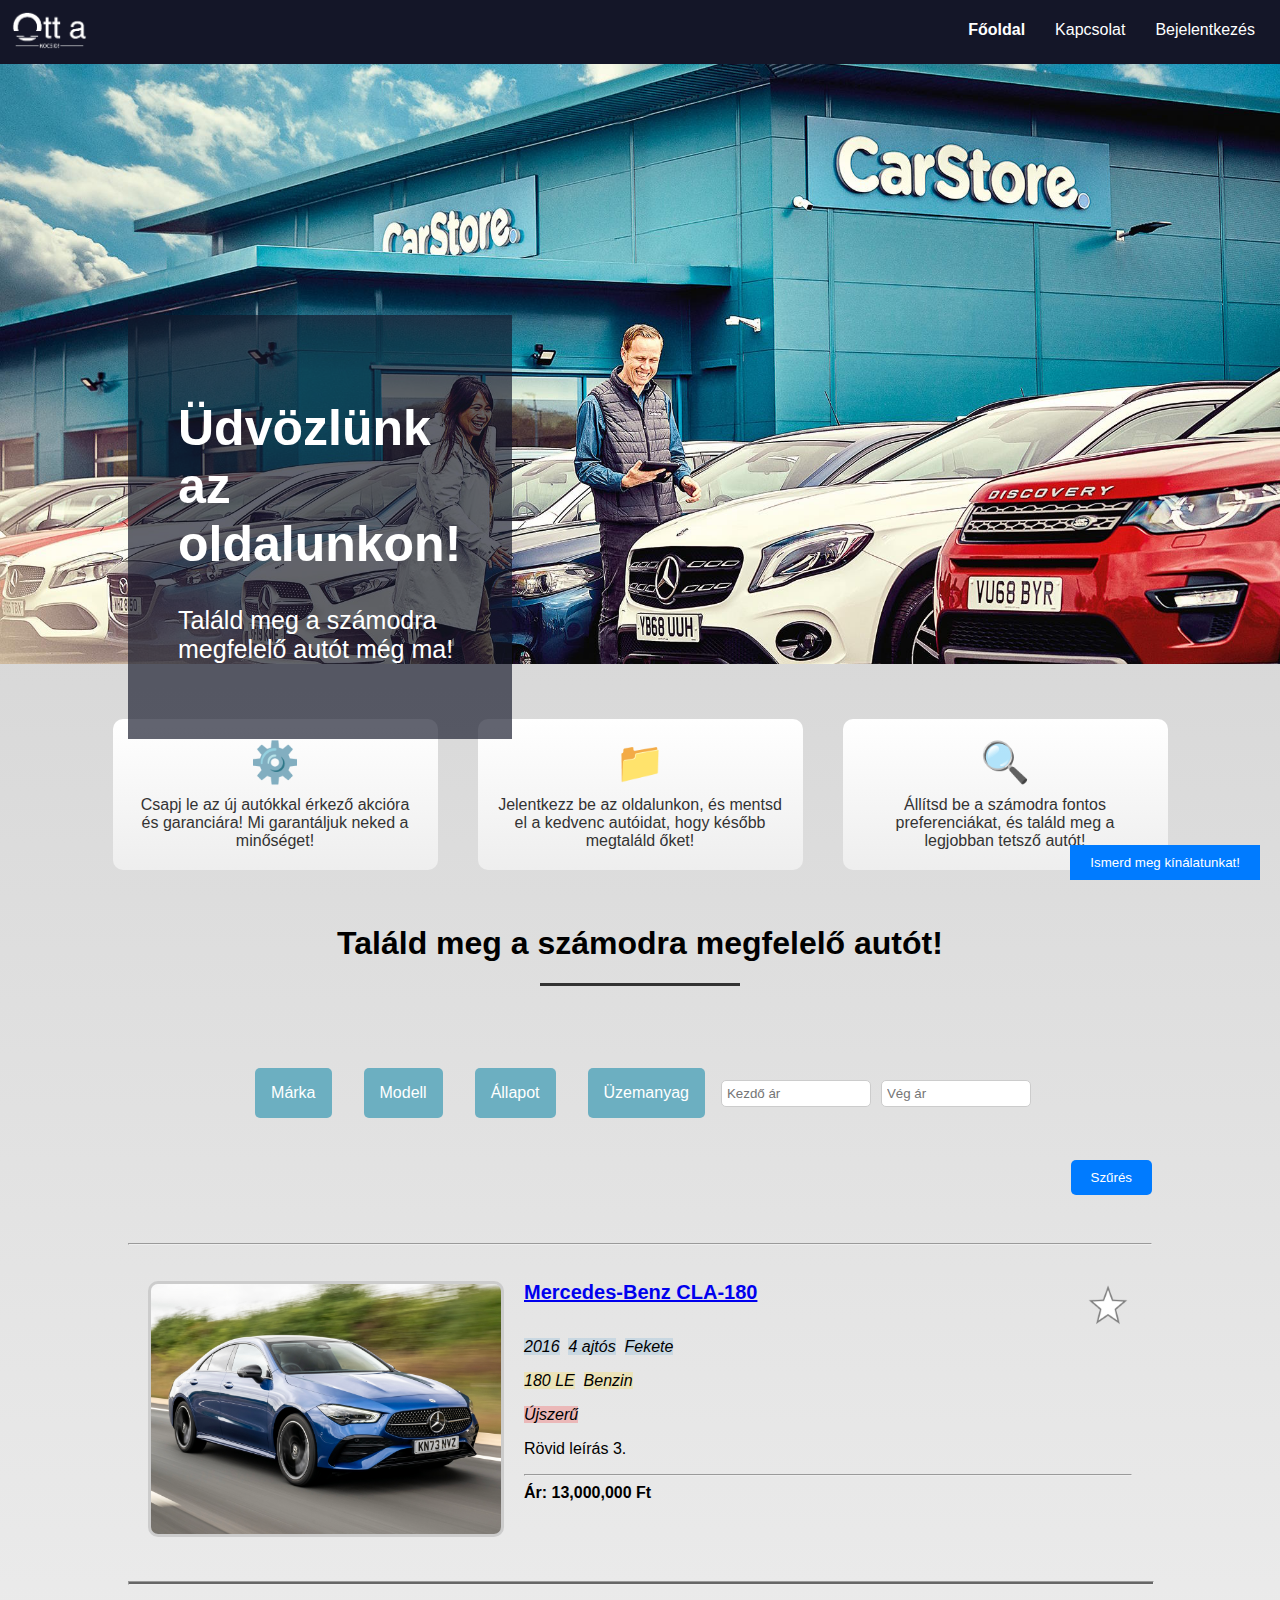
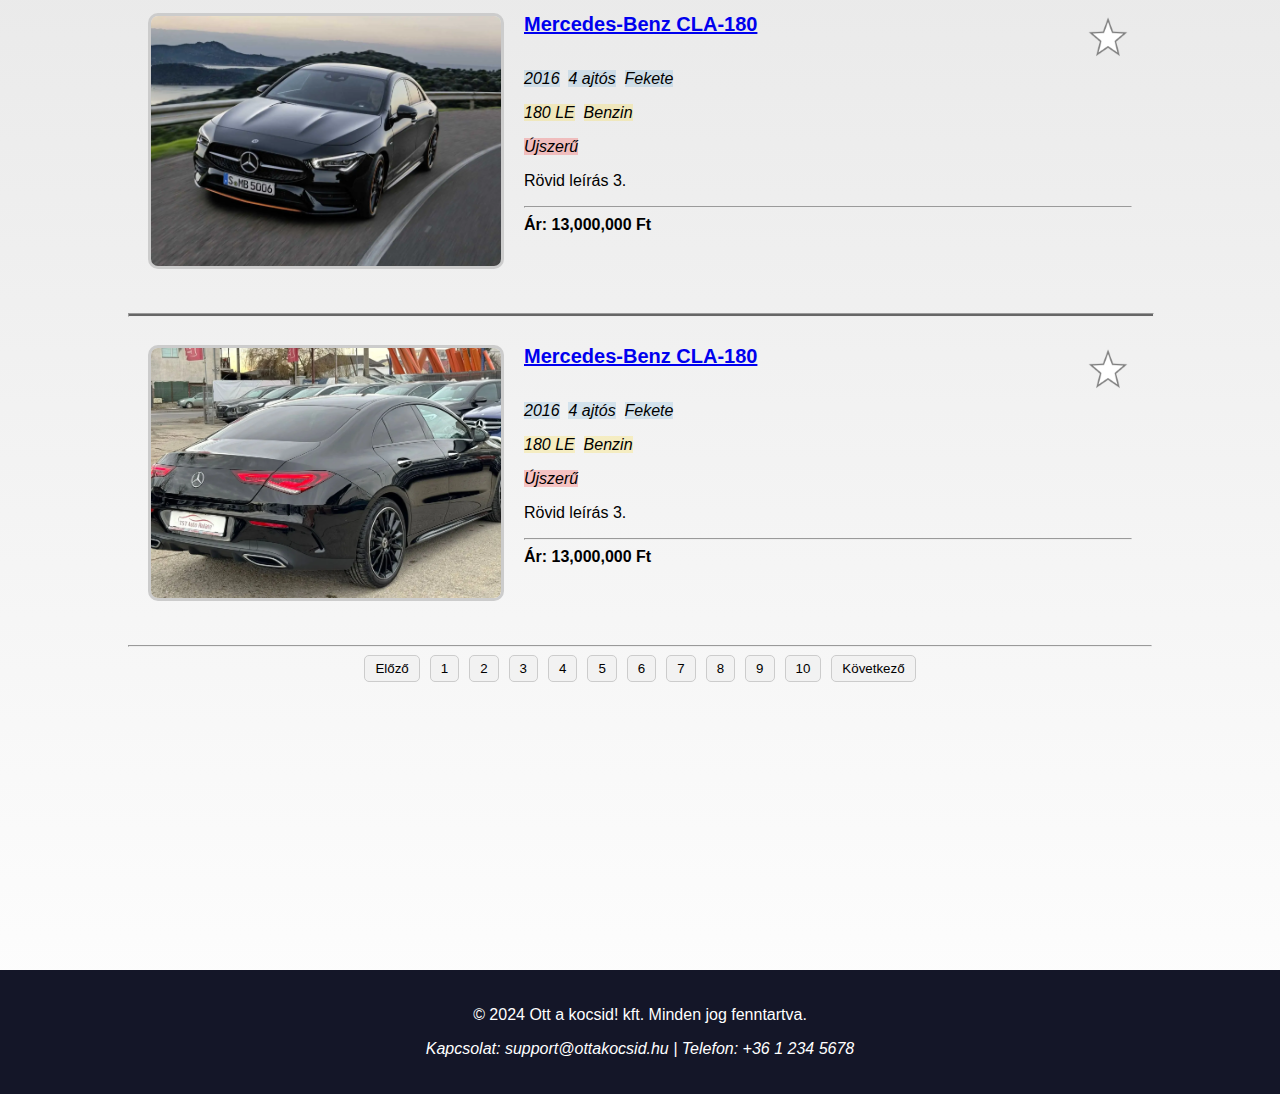
==== commit 39b4f7f3: "Felujitott felulet a szuresnek, a listazasnak, es a car.html-nek" ====
--- a/index.html
+++ b/index.html
@@ -103,7 +103,7 @@
     <form>
         <div class="input-container">
     <div class="dropdown">
-        <button onclick="ClickedOnButton1()" class="dropbtn" type="button">Márka</button>
+        <button onclick="ClickedOnButton1('dropdownMarka')" class="dropbtn" type="button">Márka</button>
         <div id="dropdownMarka" class="dropdown-content">
             <input type="text" placeholder="Keresés.." id="inputMarka" onkeyup="filterFunction('inputMarka','dropdownMarka')">
             <a href="#mercedes-benz">Mercedes-Benz</a>
@@ -116,7 +116,7 @@
         </div>
     </div>
     <div class="dropdown">
-        <button onclick="ClickedOnButton2()" class="dropbtn" type="button">Modell</button>
+        <button onclick="ClickedOnButton1('dropdownTipus')" class="dropbtn" type="button">Modell</button>
         <div id="dropdownTipus" class="dropdown-content">
             <input type="text" placeholder="Search.." id="inputTipus" onkeyup="filterFunction('inputTipus','dropdownTipus')">
             <a href="#cclass">C osztály</a>
@@ -125,6 +125,27 @@
             <a href="#eqb">EQB</a>
         </div>
     </div>
+            <div class="dropdown">
+                <button onclick="ClickedOnButton1('dropdownAllapot')" class="dropbtn" type="button">Állapot</button>
+                <div id="dropdownAllapot" class="dropdown-content">
+                    <input type="text" placeholder="Search.." id="inputAllapot" onkeyup="filterFunction('inputAllapot','dropdownAllapot')">
+                    <a href="#uj">Új</a>
+                    <a href="#ujszeru">Újszerű</a>
+                    <a href="#viseletes">Viseletes</a>
+                    <a href="#totalkar">Totálkár</a>
+                </div>
+            </div>
+            <div class="dropdown">
+                <button onclick="ClickedOnButton1('dropdownUzemanyag')" class="dropbtn" type="button">Üzemanyag</button>
+                <div id="dropdownUzemanyag" class="dropdown-content">
+                    <input type="text" placeholder="Search.." id="inputUzemanyag" onkeyup="filterFunction('inputUzemanyag','dropdownUzemanyag')">
+                    <a href="#benzin">Benzin</a>
+                    <a href="#dizel">Dízel</a>
+                    <a href="#gaz">Gáz</a>
+                    <a href="#hidrogen">Hidrogén</a>
+                    <a href="#elektromos">Elektromos</a>
+                </div>
+            </div>
 
             <input type="text" placeholder="Kezdő ár">
             <input type="text" placeholder="Vég ár">
@@ -141,39 +162,52 @@
     <!-- listaelemeket php-val megjeleníteni dinamikusan a dobott találatok alapján -->
 
     <li class="list-item">
-        <a href="car.html"><img class="list-itemkep" src="img/cars/cla/cla2.webp" alt="Kép 1"></a>
+
+        <a href="car.html"><img class="list-itemkep" src="img/cars/cla/cla1.jpg" alt="Kép 3"></a>
         <div class="list-item-content">
-            <a href="car.html"><h3>Mercedes-Benz CLA-200</h3></a>
-            <p>Rövid leírás 1.</p>
+            <div class="cimpluszkedvenc"><a href="car.html" ><h3>Mercedes-Benz CLA-180</h3> <!-- brand + modell típus --></a><div class="star"><img src="img/star_empty.png" alt="Kedvencekhez adás"></div></div>
+            <p><i class="tag1">2016</i>&nbsp&nbsp<i class="tag1">4 ajtós</i>&nbsp&nbsp<i class="tag1">Fekete</i></p>
+            <p><i class="tag2">180 LE</i>&nbsp&nbsp<i class="tag2">Benzin</i></p>
+            <p><i class="tag3">Újszerű</i></p>
+
+            <p>Rövid leírás 3.</p>
             <hr>
-            <p>Ár: 13,000,000 Ft</p>
-        </div>
-        <!-- kedvencek gomb. Ha be van jelentkezve akkor nyilvánvaló a működés, ha nincs, akkor vigyen login oldalra. -->
-        <div class="star"><img src="img/star_full.png" alt="Kedvencekhez adás"></div>
+            <p><b>Ár: 13,000,000 Ft</b></p>
+        </div>
+
     </li>
-
+    <hr class="separator2">
     <a href="car.html">
-    <li class="list-item">
-        <a href="car.html"><img class="list-itemkep" src="img/cars/cla/cla3.jpeg" alt="Kép 2"></a>
-        <div class="list-item-content">
-            <a href="car.html"><h3>Mercedes-Benz CLA-250</h3></a>
-            <p>Rövid leírás 2.</p>
-            <hr>
-            <p>Ár: 13,000,000 Ft</p>
-        </div>
-        <div class="star"><img src="img/star_empty.png" alt="Kedvencekhez adás"></div>
-    </li>
-
+        <li class="list-item">
+
+            <a href="car.html"><img class="list-itemkep" src="img/cars/cla/cla2.webp" alt="Kép 3"></a>
+            <div class="list-item-content">
+                <div class="cimpluszkedvenc"><a href="car.html" ><h3>Mercedes-Benz CLA-180</h3> <!-- brand + modell típus --></a><div class="star"><img src="img/star_empty.png" alt="Kedvencekhez adás"></div></div>
+                <p><i class="tag1">2016</i>&nbsp&nbsp<i class="tag1">4 ajtós</i>&nbsp&nbsp<i class="tag1">Fekete</i></p>
+                <p><i class="tag2">180 LE</i>&nbsp&nbsp<i class="tag2">Benzin</i></p>
+                <p><i class="tag3">Újszerű</i></p>
+
+                <p>Rövid leírás 3.</p>
+                <hr>
+                <p><b>Ár: 13,000,000 Ft</b></p>
+            </div>
+
+        </li>
+    <hr class="separator2">
     <li class="list-item">
 
         <a href="car.html"><img class="list-itemkep" src="img/cars/cla/cla4.webp" alt="Kép 3"></a>
         <div class="list-item-content">
-            <a href="car.html"><h3>Mercedes-Benz CLA-180</h3></a>
+            <div class="cimpluszkedvenc"><a href="car.html" ><h3>Mercedes-Benz CLA-180</h3> <!-- brand + modell típus --></a><div class="star"><img src="img/star_empty.png" alt="Kedvencekhez adás"></div></div>
+            <p><i class="tag1">2016</i>&nbsp&nbsp<i class="tag1">4 ajtós</i>&nbsp&nbsp<i class="tag1">Fekete</i></p>
+            <p><i class="tag2">180 LE</i>&nbsp&nbsp<i class="tag2">Benzin</i></p>
+            <p><i class="tag3">Újszerű</i></p>
+
             <p>Rövid leírás 3.</p>
             <hr>
-            <p>Ár: 13,000,000 Ft</p>
-        </div>
-        <div class="star"><img src="img/star_empty.png" alt="Kedvencekhez adás"></div>
+            <p><b>Ár: 13,000,000 Ft</b></p>
+        </div>
+
     </li>
     <hr>
     <!-- Majd itt jöhet a matek, a lényeg a design -->
@@ -234,12 +268,10 @@
 <script>
     /* When the user clicks on the button,
     toggle between hiding and showing the dropdown content */
-    function ClickedOnButton1() {
-        document.getElementById("dropdownMarka").classList.toggle("show");
-    }
-    function ClickedOnButton2() {
-        document.getElementById("dropdownTipus").classList.toggle("show");
-    }
+    function ClickedOnButton1(id) {
+        document.getElementById(id).classList.toggle("show");
+    }
+
 
     function filterFunction(inputid,dropdownid) {
         var input, filter, ul, li, a, i;
--- a/css/style.css
+++ b/css/style.css
@@ -350,6 +350,10 @@
     flex: 1; /* Rugalmas növekedés a tartalomra */
 }
 
+.cimpluszkedvenc {
+    display: flex; /* Flexbox layout */
+}
+
 .list-item-content h3 {
     margin-top: 0; /* Margó eltávolítása a cím fölött */
     font-size: 20px; /* Cím betűmérete */
@@ -376,4 +380,9 @@
     background-color: #000;
     width: 60%;
     height: 4px;
+}
+.separator2 {
+    background-color: #666;
+    width: 100%;
+    height: 2px;
 }--- a/css/fooldal.css
+++ b/css/fooldal.css
@@ -44,6 +44,10 @@
     cursor: pointer;
 }
 
+.cartitle {
+    width: 50%;
+    display: flex;
+}
 .star img {
     width: 3em;
     height: auto;
@@ -55,4 +59,14 @@
 
 .star img:active {
     opacity:0.1;
+}
+
+.tag1 {
+    background-color: #0d81cd22;
+}
+.tag2 {
+    background-color: #ffd70033;
+}
+.tag3 {
+    background-color: #FF000033;
 }